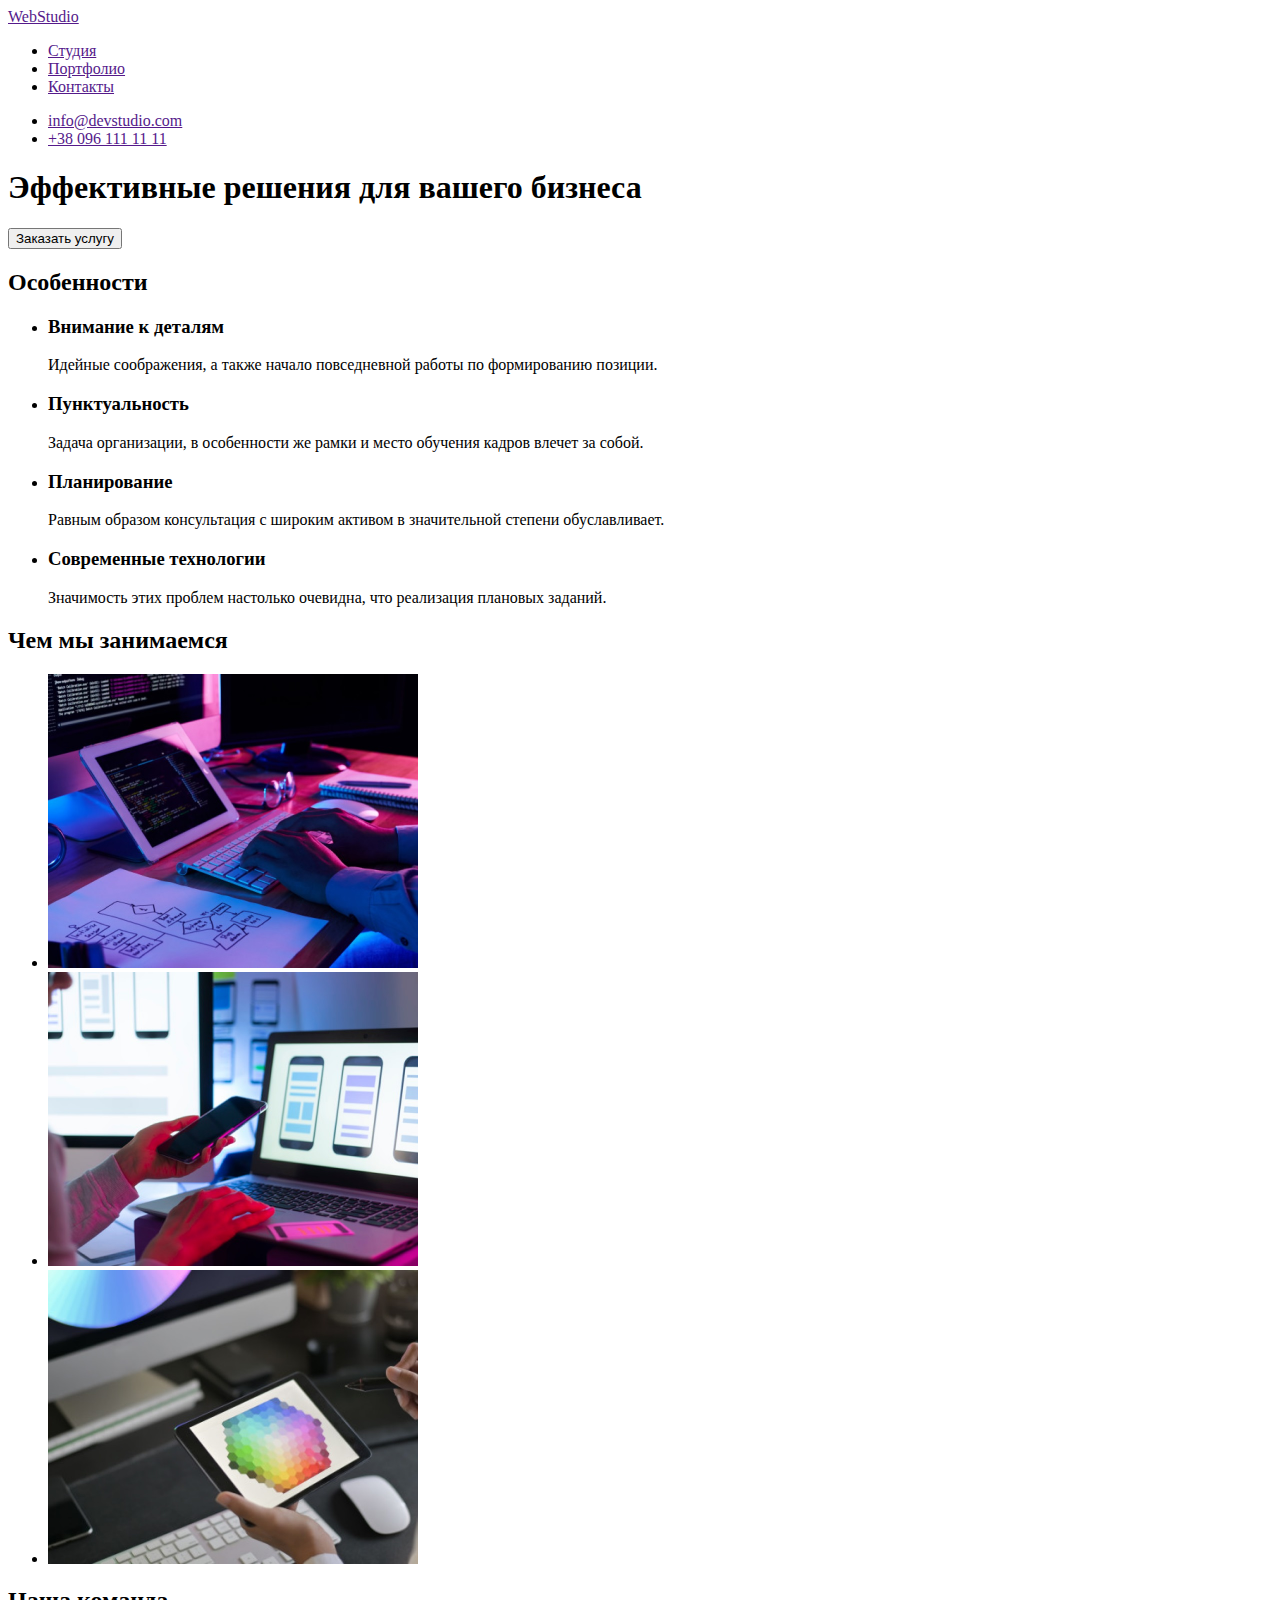
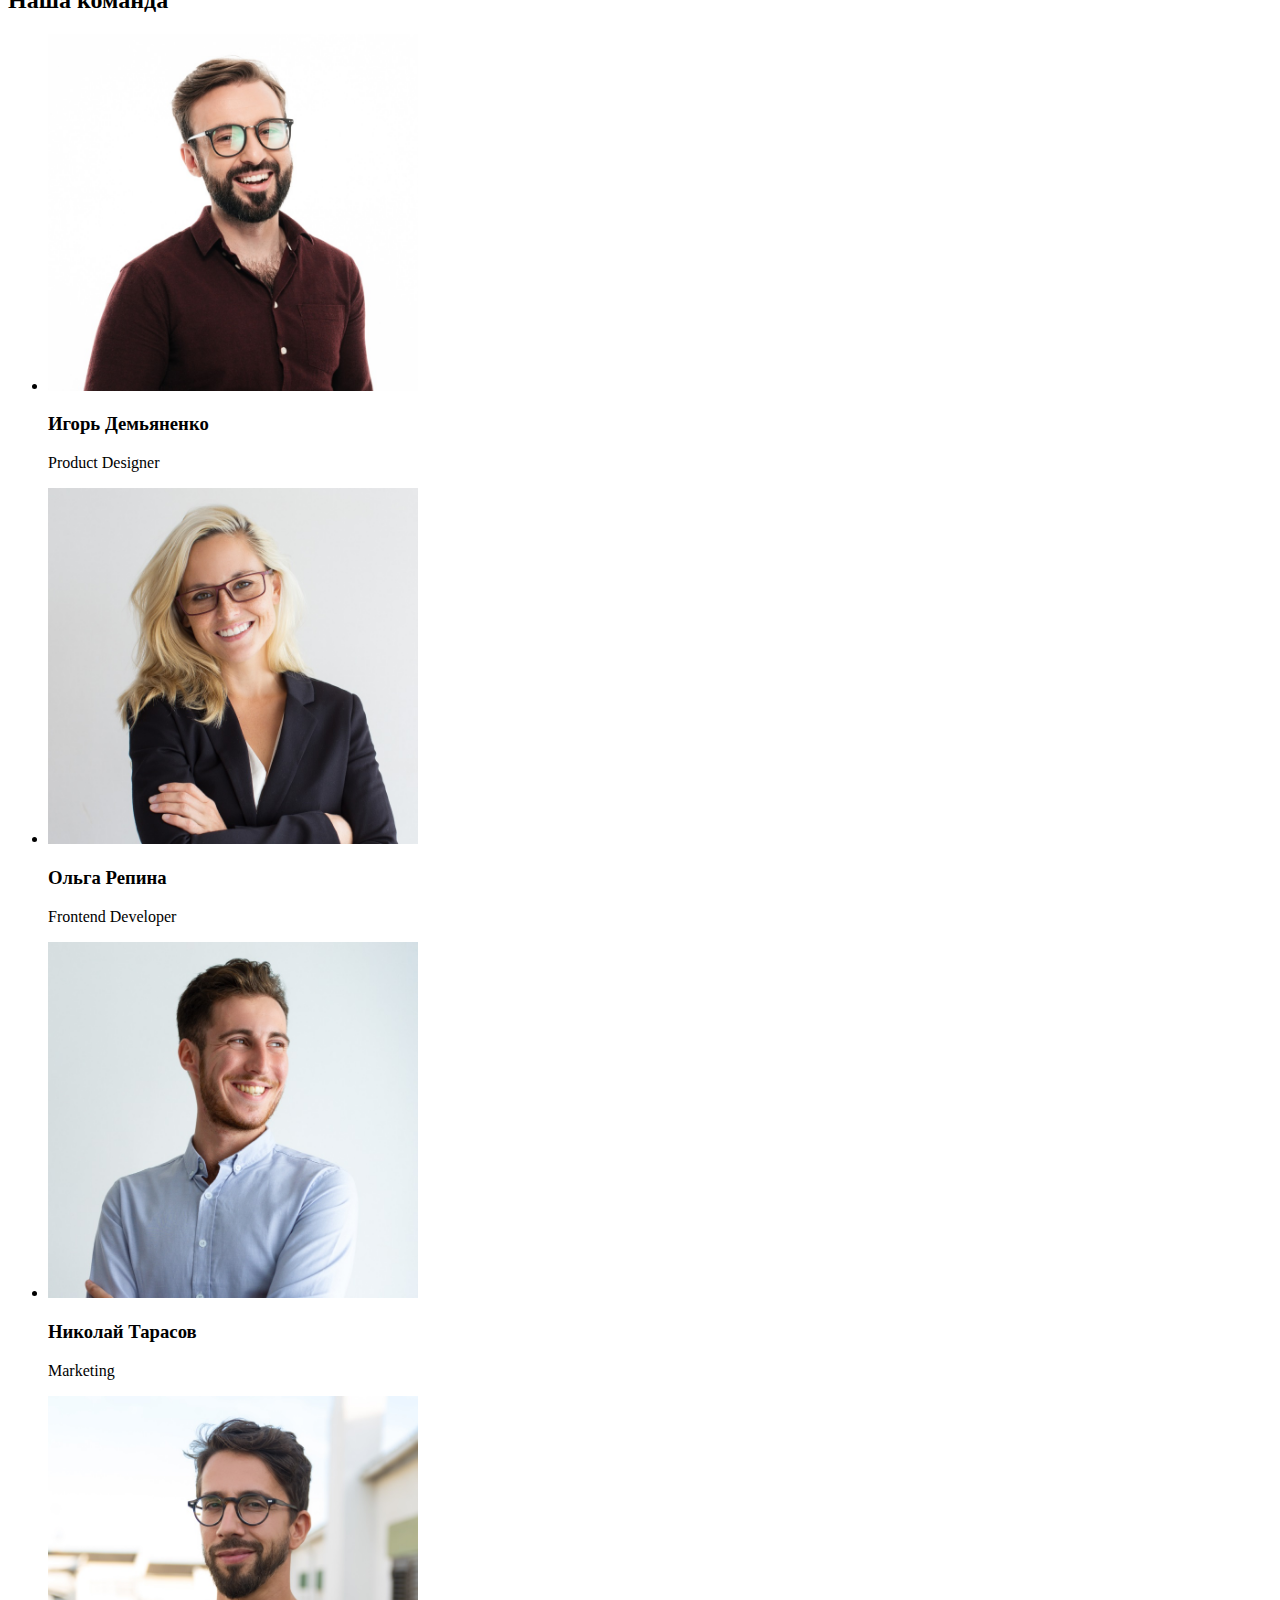
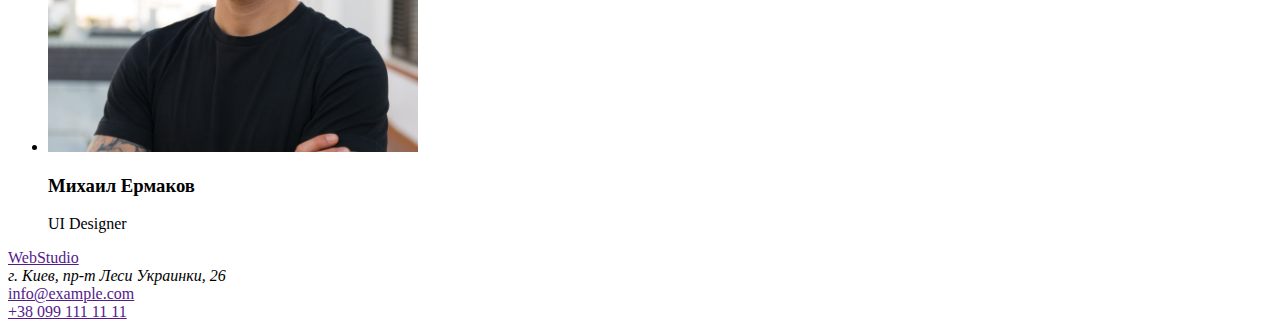
==== index.html @ cfd8ed45 "add files from HT1" ====
<!DOCTYPE html>
<html lang="ru">
  <head>
    <meta charset="utf-8" />
    <title>Студия</title>
  </head>
  <body>
    <header>
      <a href="">WebStudio</a>
      <nav>
        <ul>
          <li><a href="">Студия</a></li>
          <li><a href="">Портфолио</a></li>
          <li><a href="">Контакты</a></li>
        </ul>
      </nav>
      <ul>
        <li><a href="">info@devstudio.com</a></li>
        <li><a href="">+38 096 111 11 11</a></li>
      </ul>
    </header>
    <main>
      <section>
        <h1>Эффективные решения для вашего бизнеса</h1>
        <button type="button">Заказать услугу</button>
      </section>

      <section>
        <h2>Особенности</h2>
        <ul>
          <li>
            <h3>Внимание к деталям</h3>
            <p>Идейные соображения, а также начало повседневной работы по формированию позиции.</p>
          </li>
          <li>
            <h3>Пунктуальность</h3>
            <p>
              Задача организации, в особенности же рамки и место обучения кадров влечет за собой.
            </p>
          </li>
          <li>
            <h3>Планирование</h3>
            <p>
              Равным образом консультация с широким активом в значительной степени обуславливает.
            </p>
          </li>
          <li>
            <h3>Современные технологии</h3>
            <p>Значимость этих проблем настолько очевидна, что реализация плановых заданий.</p>
          </li>
        </ul>
      </section>
      <section>
        <h2>Чем мы занимаемся</h2>
        <ul>
          <li>
            <img src="images/1.jpg" alt="чем мы занимаемся" width="370" />
          </li>
          <li>
            <img src="images/2.jpg" alt="чем мы занимаемся" width="370" />
          </li>
          <li>
            <img src="images/3.jpg" alt="чем мы занимаемся" width="370" />
          </li>
        </ul>
      </section>

      <section>
        <h2>Наша команда</h2>
        <ul>
          <li>
            <img src="images/4.jpg" alt="Игорь Демьяненко" width="370" />
            <h3>Игорь Демьяненко</h3>
            <p>Product Designer</p>
          </li>
          <li>
            <img src="images/5.jpg" alt="Ольга Репина" width="370" />
            <h3>Ольга Репина</h3>
            <p>Frontend Developer</p>
          </li>
          <li>
            <img src="images/6.jpg" alt="Николай Тарасов" width="370" />
            <h3>Николай Тарасов</h3>
            <p>Marketing</p>
          </li>
          <li>
            <img src="images/7.jpg" alt="Михаил Ермаков" width="370" />
            <h3>Михаил Ермаков</h3>
            <p>UI Designer</p>
          </li>
        </ul>
      </section>
    </main>
    <footer>
      <a href="">WebStudio</a>
      <address>г. Киев, пр-т Леси Украинки, 26</address>
      <a href="">info@example.com</a> <br />
      <a href="">+38 099 111 11 11</a>
    </footer>
  </body>
</html>
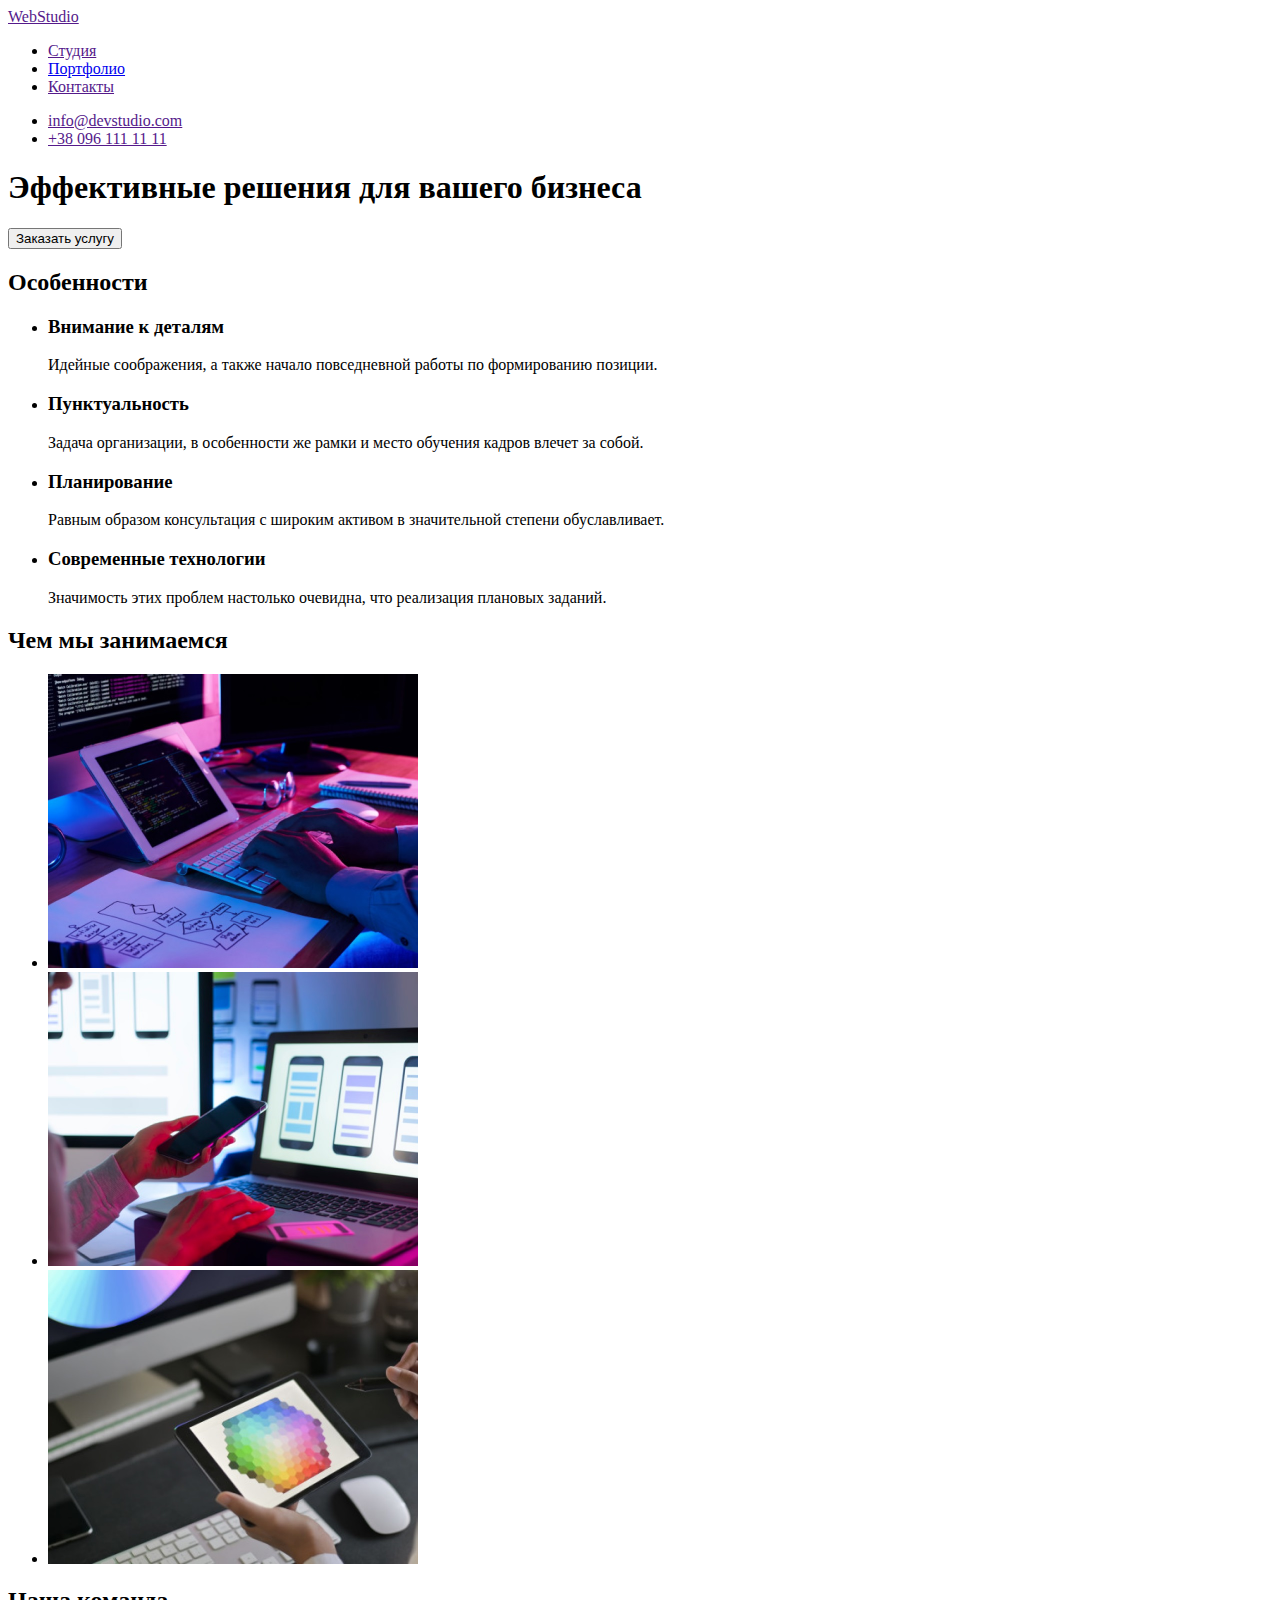
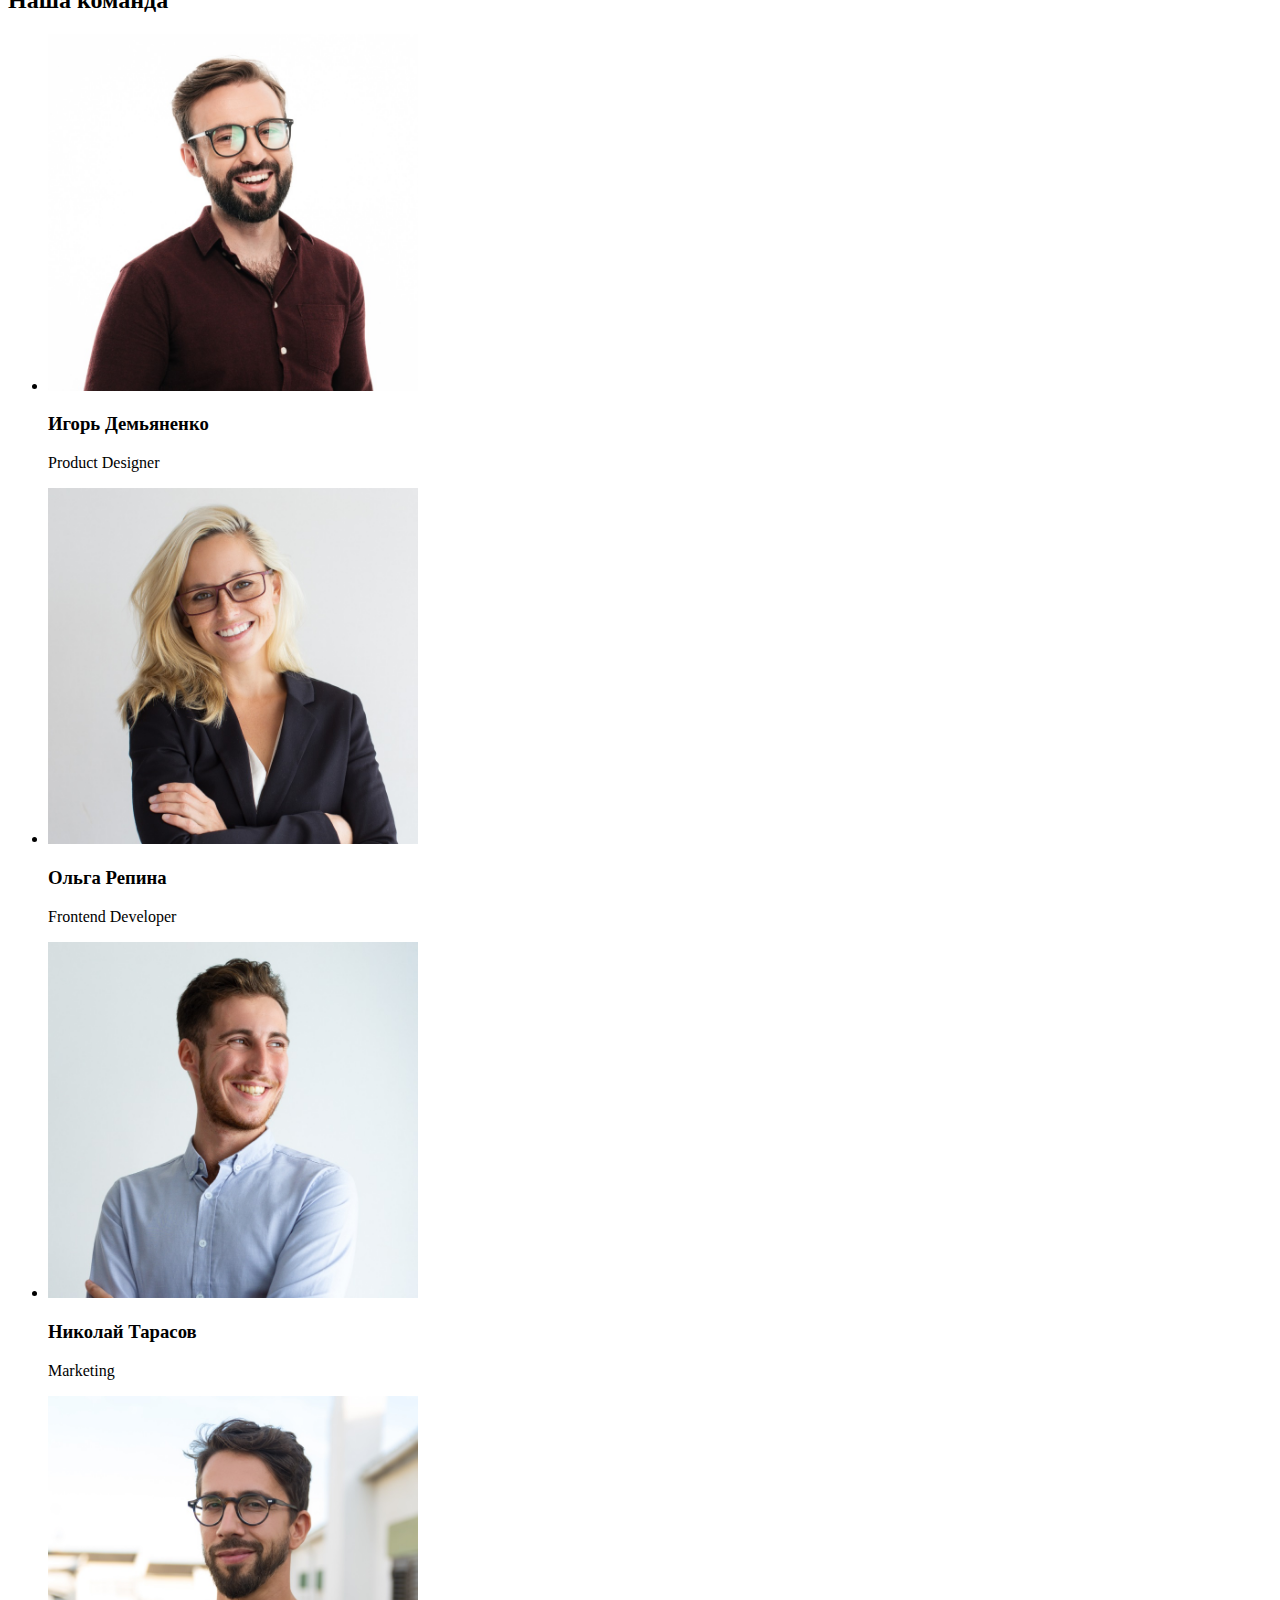
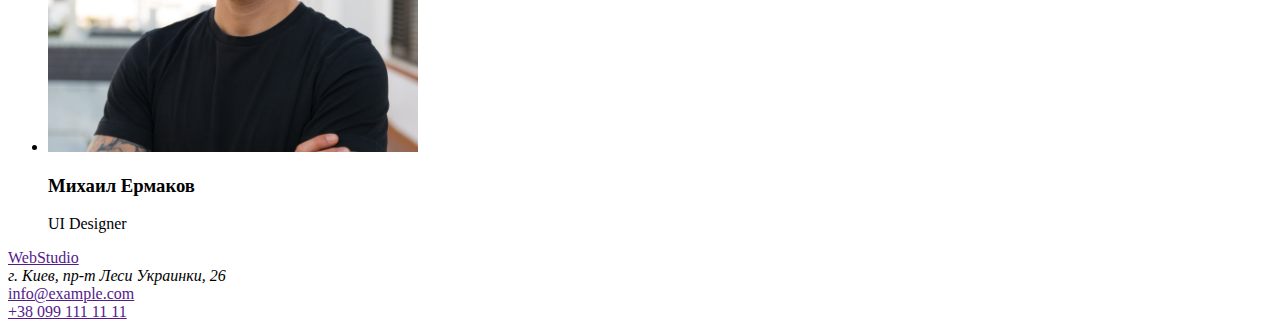
==== commit e37ee232: "page layout (html only)" ====
--- a/index.html
+++ b/index.html
@@ -10,7 +10,7 @@
       <nav>
         <ul>
           <li><a href="">Студия</a></li>
-          <li><a href="">Портфолио</a></li>
+          <li><a href="./portfolio.html">Портфолио</a></li>
           <li><a href="">Контакты</a></li>
         </ul>
       </nav>
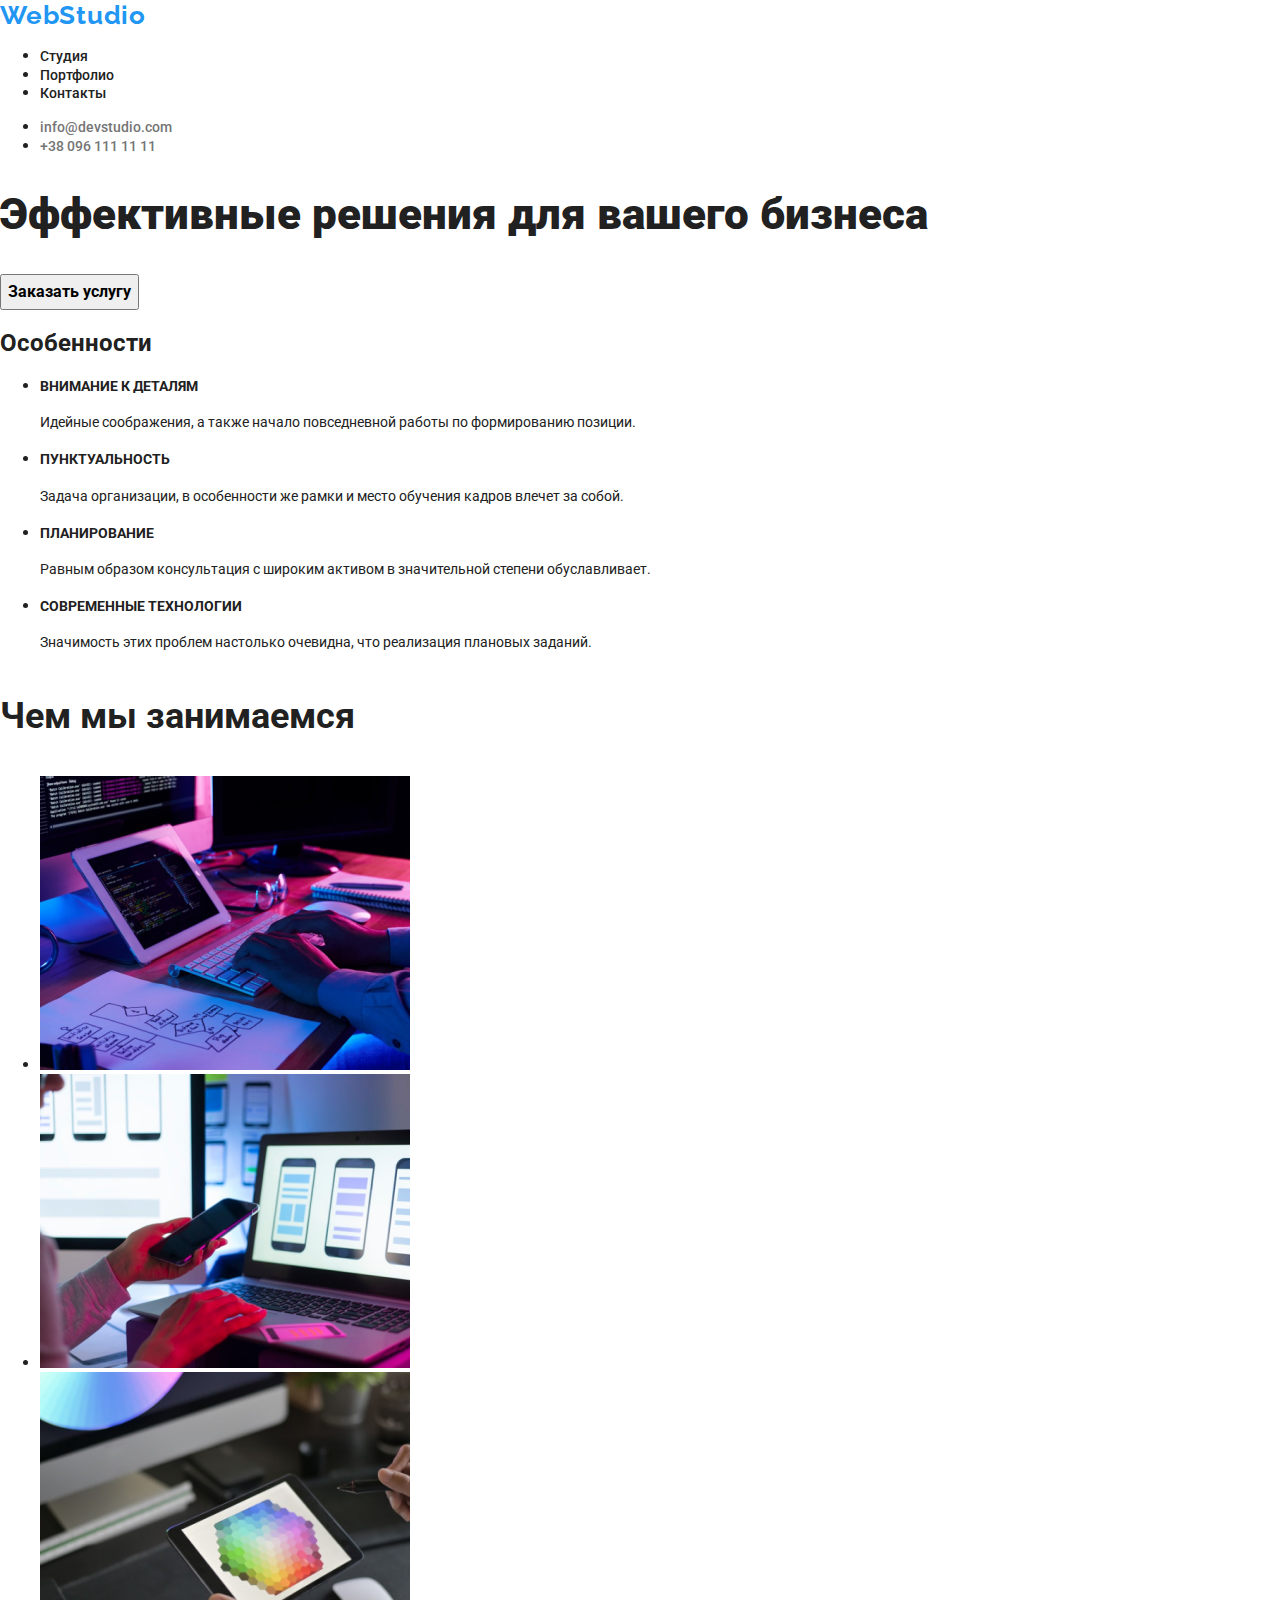
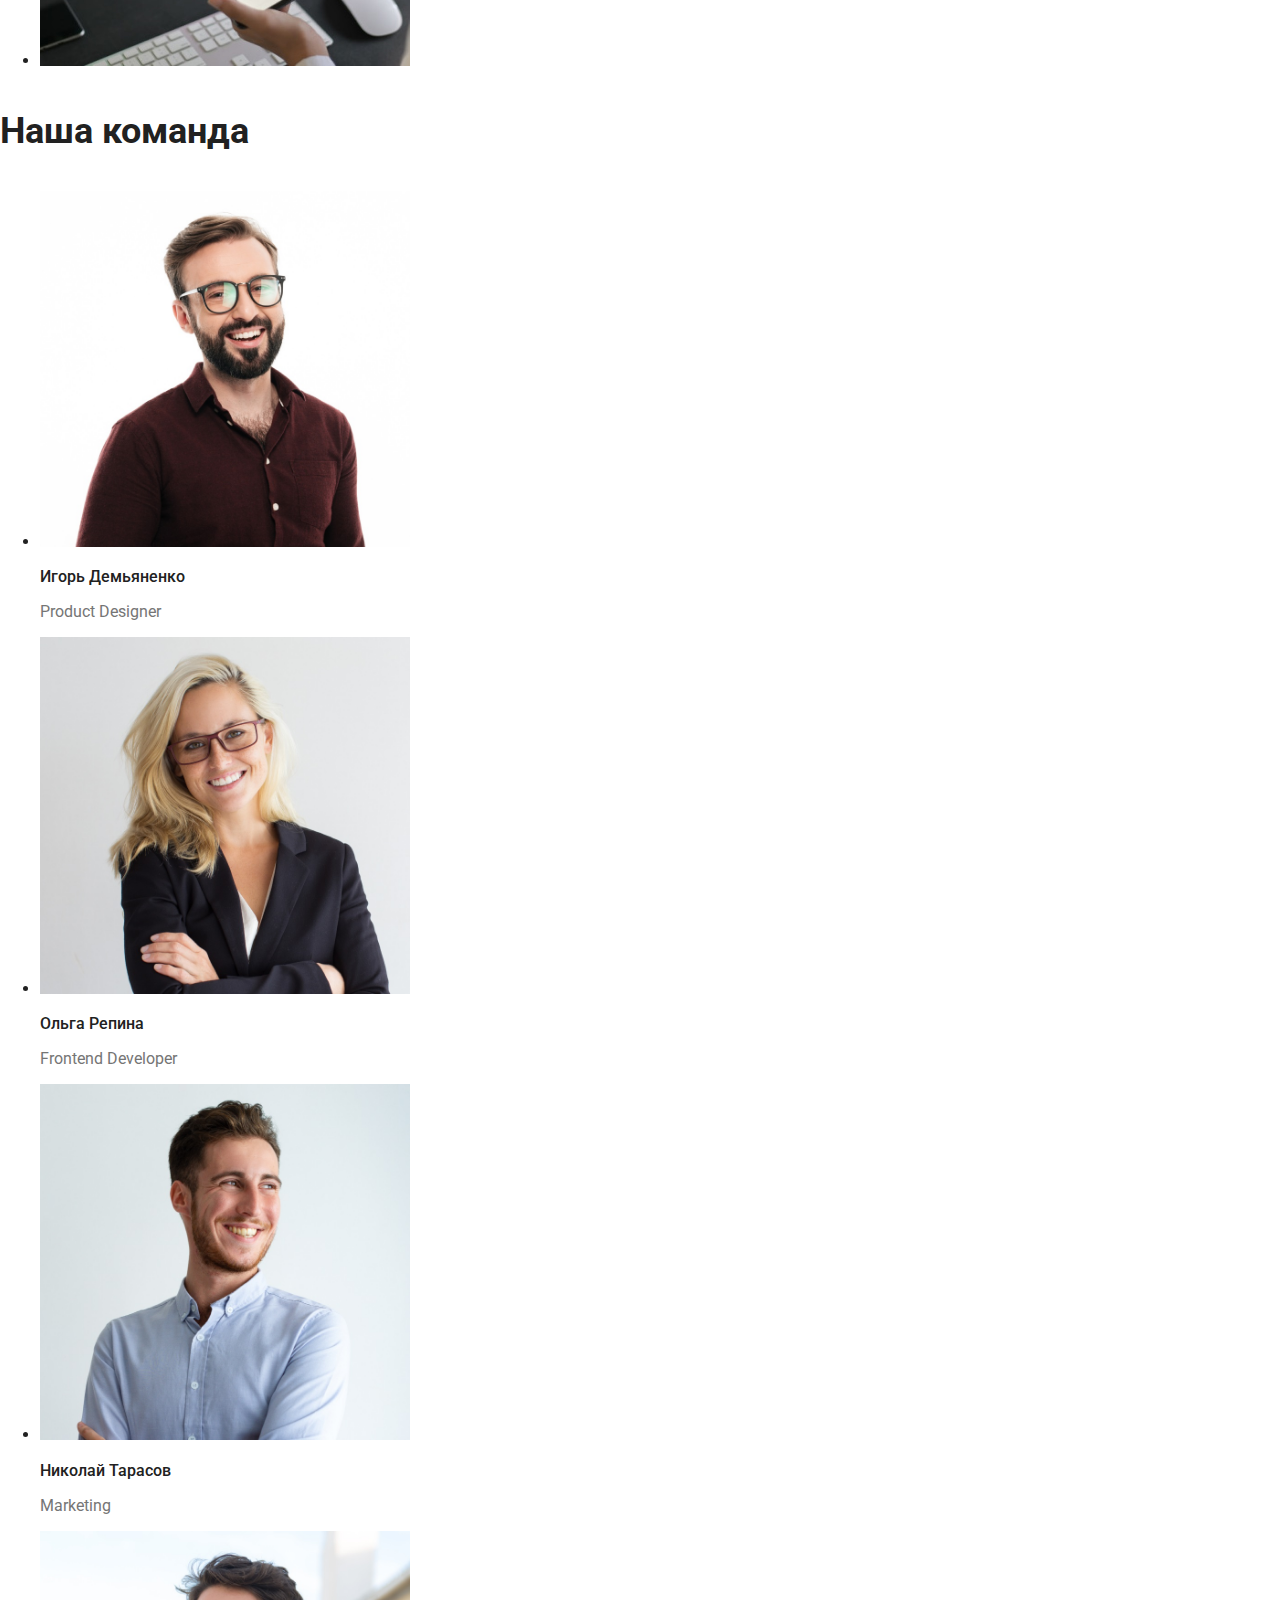
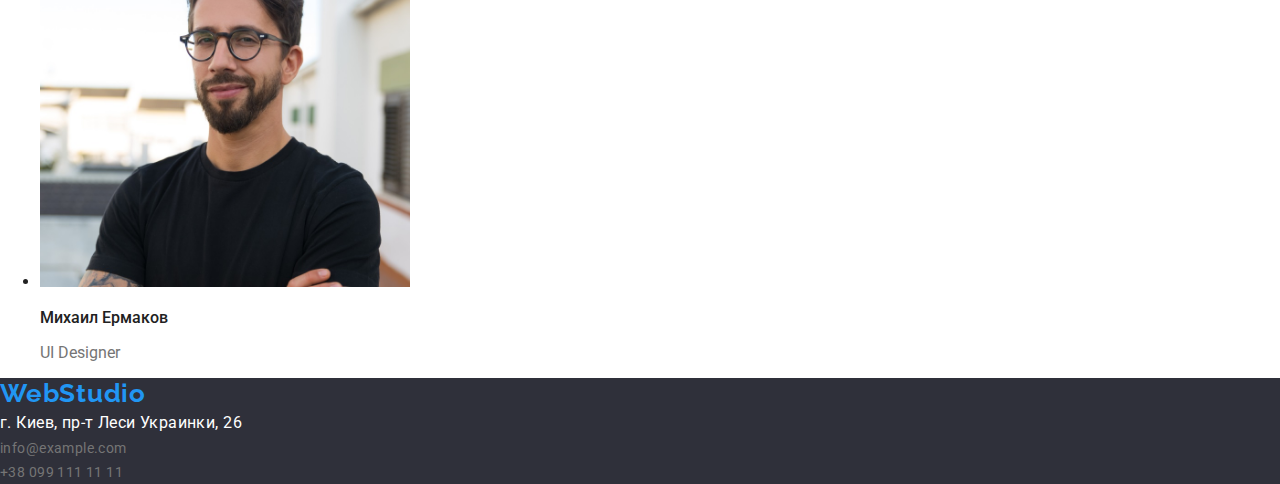
==== commit d93781b6: "ht2 ready for check." ====
--- a/index.html
+++ b/index.html
@@ -1,31 +1,33 @@
 <!DOCTYPE html>
 <html lang="ru">
   <head>
+    <link rel="stylesheet" href="./css/normalize.css" />
+    <link rel="stylesheet" href="./css/styles.css" />
     <meta charset="utf-8" />
     <title>Студия</title>
   </head>
   <body>
     <header>
-      <a href="">WebStudio</a>
+      <a class="logo" href="">WebStudio</a>
       <nav>
         <ul>
-          <li><a href="">Студия</a></li>
-          <li><a href="./portfolio.html">Портфолио</a></li>
-          <li><a href="">Контакты</a></li>
+          <li><a class="navigation" href="./index.html">Студия</a></li>
+          <li><a class="navigation" href="./portfolio.html">Портфолио</a></li>
+          <li><a class="navigation" href="">Контакты</a></li>
         </ul>
       </nav>
       <ul>
-        <li><a href="">info@devstudio.com</a></li>
-        <li><a href="">+38 096 111 11 11</a></li>
+        <li><a class="contacts-header" href="">info@devstudio.com</a></li>
+        <li><a class="contacts-header" href="">+38 096 111 11 11</a></li>
       </ul>
     </header>
     <main>
       <section>
-        <h1>Эффективные решения для вашего бизнеса</h1>
-        <button type="button">Заказать услугу</button>
+        <h1 class="hero">Эффективные решения для вашего бизнеса</h1>
+        <button class="order-service-button" type="button">Заказать услугу</button>
       </section>
 
-      <section>
+      <section class="features">
         <h2>Особенности</h2>
         <ul>
           <li>
@@ -50,7 +52,7 @@
           </li>
         </ul>
       </section>
-      <section>
+      <section class="our-job">
         <h2>Чем мы занимаемся</h2>
         <ul>
           <li>
@@ -65,37 +67,37 @@
         </ul>
       </section>
 
-      <section>
+      <section class="our-team">
         <h2>Наша команда</h2>
         <ul>
           <li>
             <img src="images/4.jpg" alt="Игорь Демьяненко" width="370" />
             <h3>Игорь Демьяненко</h3>
-            <p>Product Designer</p>
+            <p class="position">Product Designer</p>
           </li>
           <li>
             <img src="images/5.jpg" alt="Ольга Репина" width="370" />
             <h3>Ольга Репина</h3>
-            <p>Frontend Developer</p>
+            <p class="position">Frontend Developer</p>
           </li>
           <li>
             <img src="images/6.jpg" alt="Николай Тарасов" width="370" />
             <h3>Николай Тарасов</h3>
-            <p>Marketing</p>
+            <p class="position">Marketing</p>
           </li>
           <li>
             <img src="images/7.jpg" alt="Михаил Ермаков" width="370" />
             <h3>Михаил Ермаков</h3>
-            <p>UI Designer</p>
+            <p class="position">UI Designer</p>
           </li>
         </ul>
       </section>
     </main>
     <footer>
-      <a href="">WebStudio</a>
+      <a class="logo" href="">WebStudio</a>
       <address>г. Киев, пр-т Леси Украинки, 26</address>
-      <a href="">info@example.com</a> <br />
-      <a href="">+38 099 111 11 11</a>
+      <a class="contacts-footer" href="">info@example.com</a> <br />
+      <a class="contacts-footer" href="">+38 099 111 11 11</a>
     </footer>
   </body>
 </html>
--- a/css/styles.css
+++ b/css/styles.css
@@ -0,0 +1,173 @@
+@import url('https://fonts.googleapis.com/css2?family=Raleway:wght@700&family=Roboto:wght@400;500;700;900&display=swap');
+
+:root {
+  --bgcolor-body: #ffffff;
+  --bgcolor-filter-button: #f5f4fa;
+  --bgcolor-filter-button-active: #2196f3;
+  --bgcolor-footer: #2f303a;
+
+  --fontcolor-body: #212121;
+  --fontcolor-navigation: #212121;
+  --fontcolor-navigation-focus-hover: #2196f3;
+  --fontcolor-contacts: #757575;
+  --fontcolor-contacts-focus-hover: #2196f3;
+  --fontcolor-filter-button-active: #ffffff;
+  --fontcolor-teammates-positions: #757575;
+  --fontcolor-projects-type: #757575;
+
+  --fontcolor-footer: rgba(255, 255, 255, 0.6);
+  --fontcolor-footer-links: rgba(255, 255, 255, 0.6);
+  --fontcolor-footer-address: #ffffff;
+
+  --bordercolor-project: #eeeeee;
+
+  --logo-color: #2196f3;
+}
+
+.logo {
+  font-family: Raleway;
+  font-weight: bold;
+  font-size: 26px;
+  line-height: 1.2;
+
+  letter-spacing: 0.03em;
+
+  color: var(--logo-color);
+}
+
+body {
+  background: var(--bgcolor-body);
+  font-family: Roboto;
+  font-size: 16px;
+  color: var(--fontcolor-body);
+}
+body a {
+  text-decoration: none;
+}
+
+.navigation {
+  color: var(--fontcolor-navigation);
+  font-size: 14px;
+  line-height: 1.15;
+  font-weight: 500;
+}
+
+.navigation:hover,
+.navigation:focus {
+  color: var(--fontcolor-navigation-focus-hover);
+}
+
+.contacts-header:hover,
+.contacts-header:focus,
+.contacts-footer:hover,
+.contacts-footer:focus {
+  color: var(--fontcolor-contacts-focus-hover);
+}
+.contacts-header,
+.contacts-footer {
+  color: var(--fontcolor-contacts);
+  font-size: 14px;
+}
+
+.contacts-header {
+  line-height: 1.15;
+  font-weight: 500;
+}
+
+.contacts-footer {
+  line-height: 1.72;
+}
+
+.hero {
+  font-size: 44px;
+  line-height: 1.36;
+  font-weight: 900;
+}
+
+.order-service-button {
+  font-weight: bold;
+  line-height: 1.88;
+}
+
+.features h3 {
+  font-size: 14px;
+  font-weight: bold;
+  text-transform: uppercase;
+  line-height: 1.15;
+}
+
+.features p {
+  font-size: 14px;
+  line-height: 2;
+}
+
+.our-job h2 {
+  font-size: 36px;
+  line-height: 1.67;
+  font-weight: bold;
+}
+
+.our-team h2 {
+  font-size: 36px;
+  line-height: 1.67;
+  font-weight: bold;
+}
+
+.our-team h3 {
+  font-size: 16px;
+  line-height: 1.19;
+  font-weight: 500;
+}
+
+.our-team .position {
+  line-height: 1.19;
+  color: var(--fontcolor-teammates-positions);
+}
+
+.filter button {
+  background: var(--bgcolor-filter-button);
+  border-style: none;
+  border-radius: 4px;
+  cursor: pointer;
+  font-size: 16px;
+  line-height: 1.63;
+}
+
+.filter button:active,
+.filter button:hover {
+  color: var(--fontcolor-filter-button-active);
+  background: var(--bgcolor-filter-button-active);
+}
+
+footer {
+  background: var(--bgcolor-footer);
+  font-size: 14px;
+  color: var(--fontcolor-footer);
+  letter-spacing: 0.03em;
+}
+
+address {
+  font-style: normal;
+}
+
+footer address {
+  color: var(--fontcolor-footer-address);
+  font-size: 16px;
+  line-height: 1.7;
+}
+
+.projects li {
+  border: 1px solid var(--bordercolor-project);
+  box-sizing: border-box;
+}
+
+.projects h2 {
+  font-weight: bold;
+  font-size: 18px;
+  line-height: 2;
+}
+
+.projects p {
+  line-height: 1.88;
+  color: var(--fontcolor-projects-type);
+}
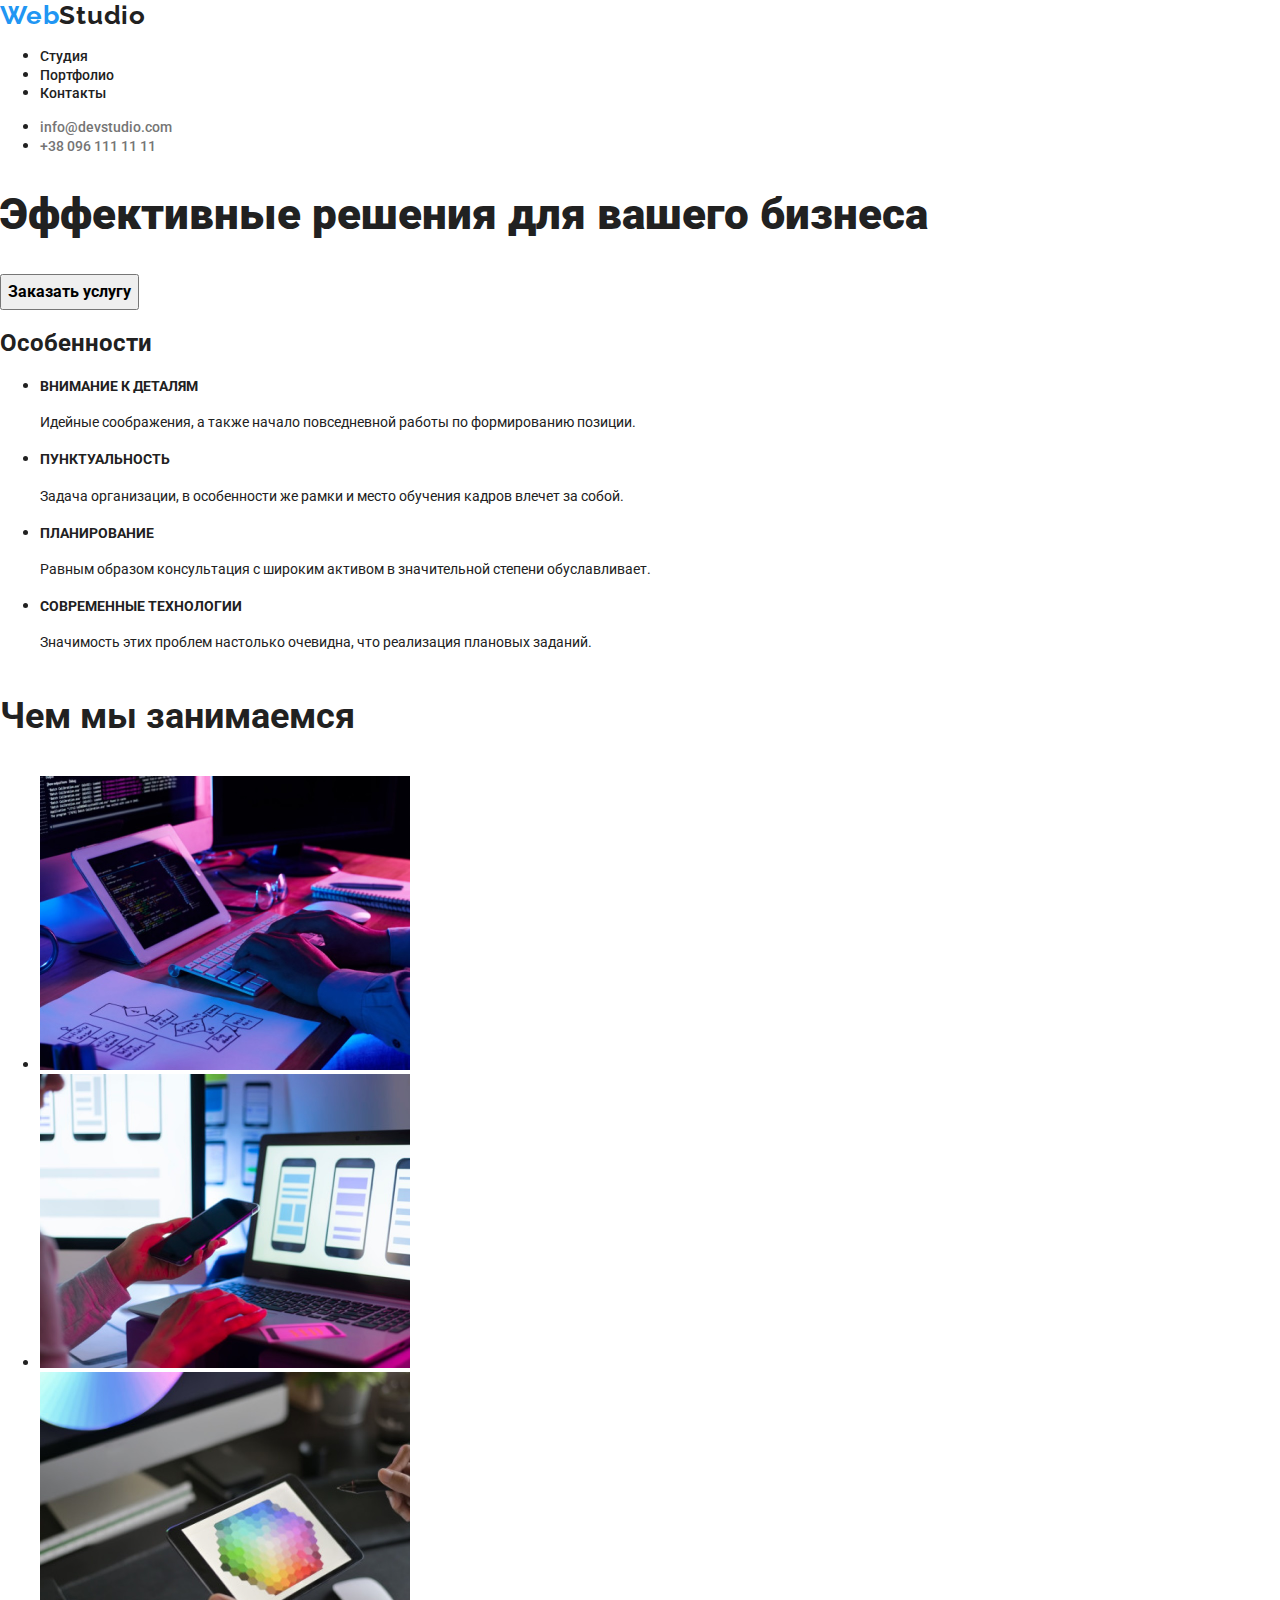
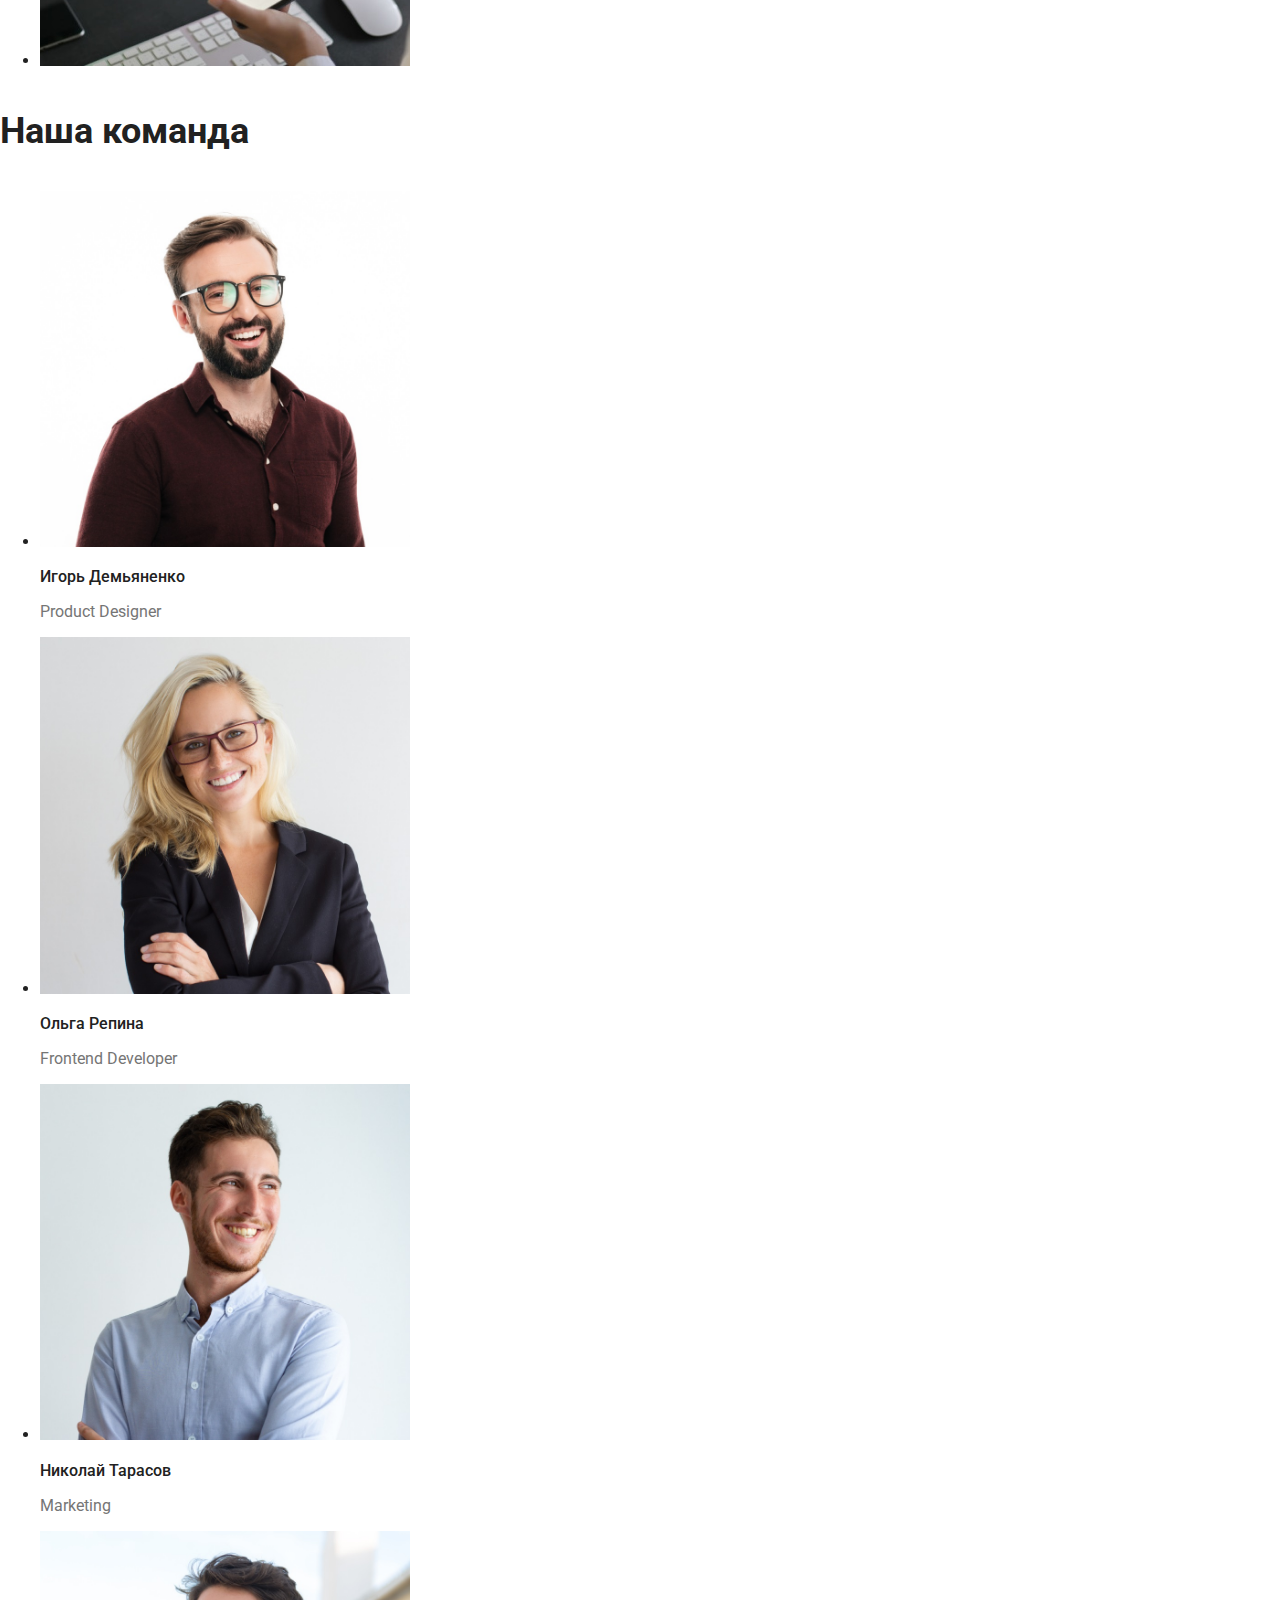
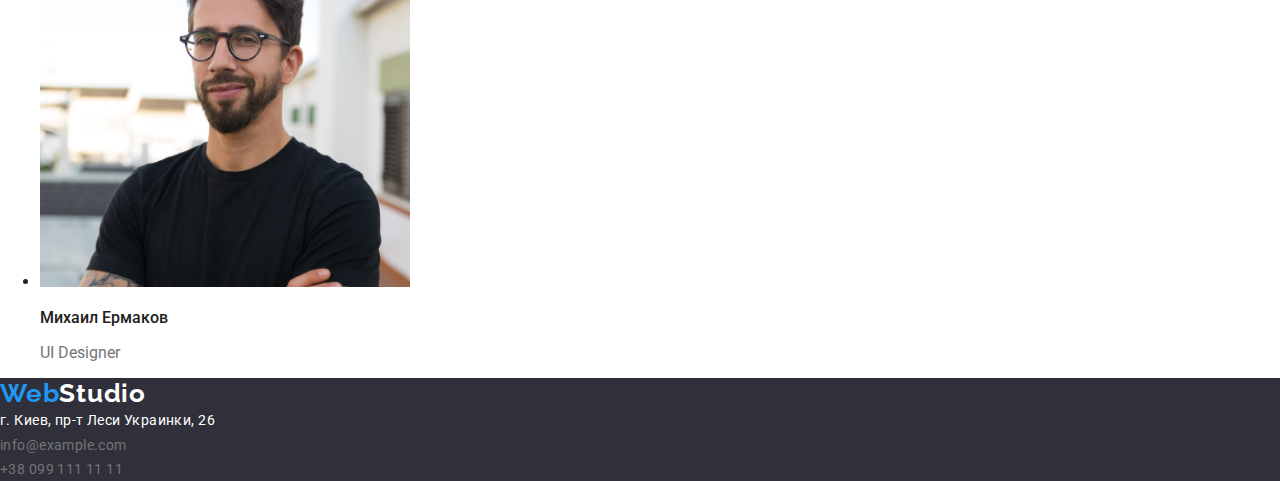
==== commit 2646e1fe: "minor changes" ====
--- a/index.html
+++ b/index.html
@@ -8,7 +8,7 @@
   </head>
   <body>
     <header>
-      <a class="logo" href="">WebStudio</a>
+      <a class="logo" href="">Web<span class="logo-black">Studio</span></a>
       <nav>
         <ul>
           <li><a class="navigation" href="./index.html">Студия</a></li>
@@ -94,7 +94,7 @@
       </section>
     </main>
     <footer>
-      <a class="logo" href="">WebStudio</a>
+      <a class="logo" href="">Web<span class="logo-white">Studio</span></a>
       <address>г. Киев, пр-т Леси Украинки, 26</address>
       <a class="contacts-footer" href="">info@example.com</a> <br />
       <a class="contacts-footer" href="">+38 099 111 11 11</a>
--- a/css/styles.css
+++ b/css/styles.css
@@ -22,6 +22,8 @@
   --bordercolor-project: #eeeeee;
 
   --logo-color: #2196f3;
+  --logo-black: #212121;
+  --logo-white: #ffffff;
 }
 
 .logo {
@@ -29,10 +31,16 @@
   font-weight: bold;
   font-size: 26px;
   line-height: 1.2;
+  color: var(--logo-color);
+  letter-spacing: 0.03em;
+}
 
-  letter-spacing: 0.03em;
+.logo .logo-black {
+  color: var(--logo-black);
+}
 
-  color: var(--logo-color);
+.logo .logo-white {
+  color: var(--logo-white);
 }
 
 body {
@@ -152,7 +160,6 @@
 
 footer address {
   color: var(--fontcolor-footer-address);
-  font-size: 16px;
   line-height: 1.7;
 }
 
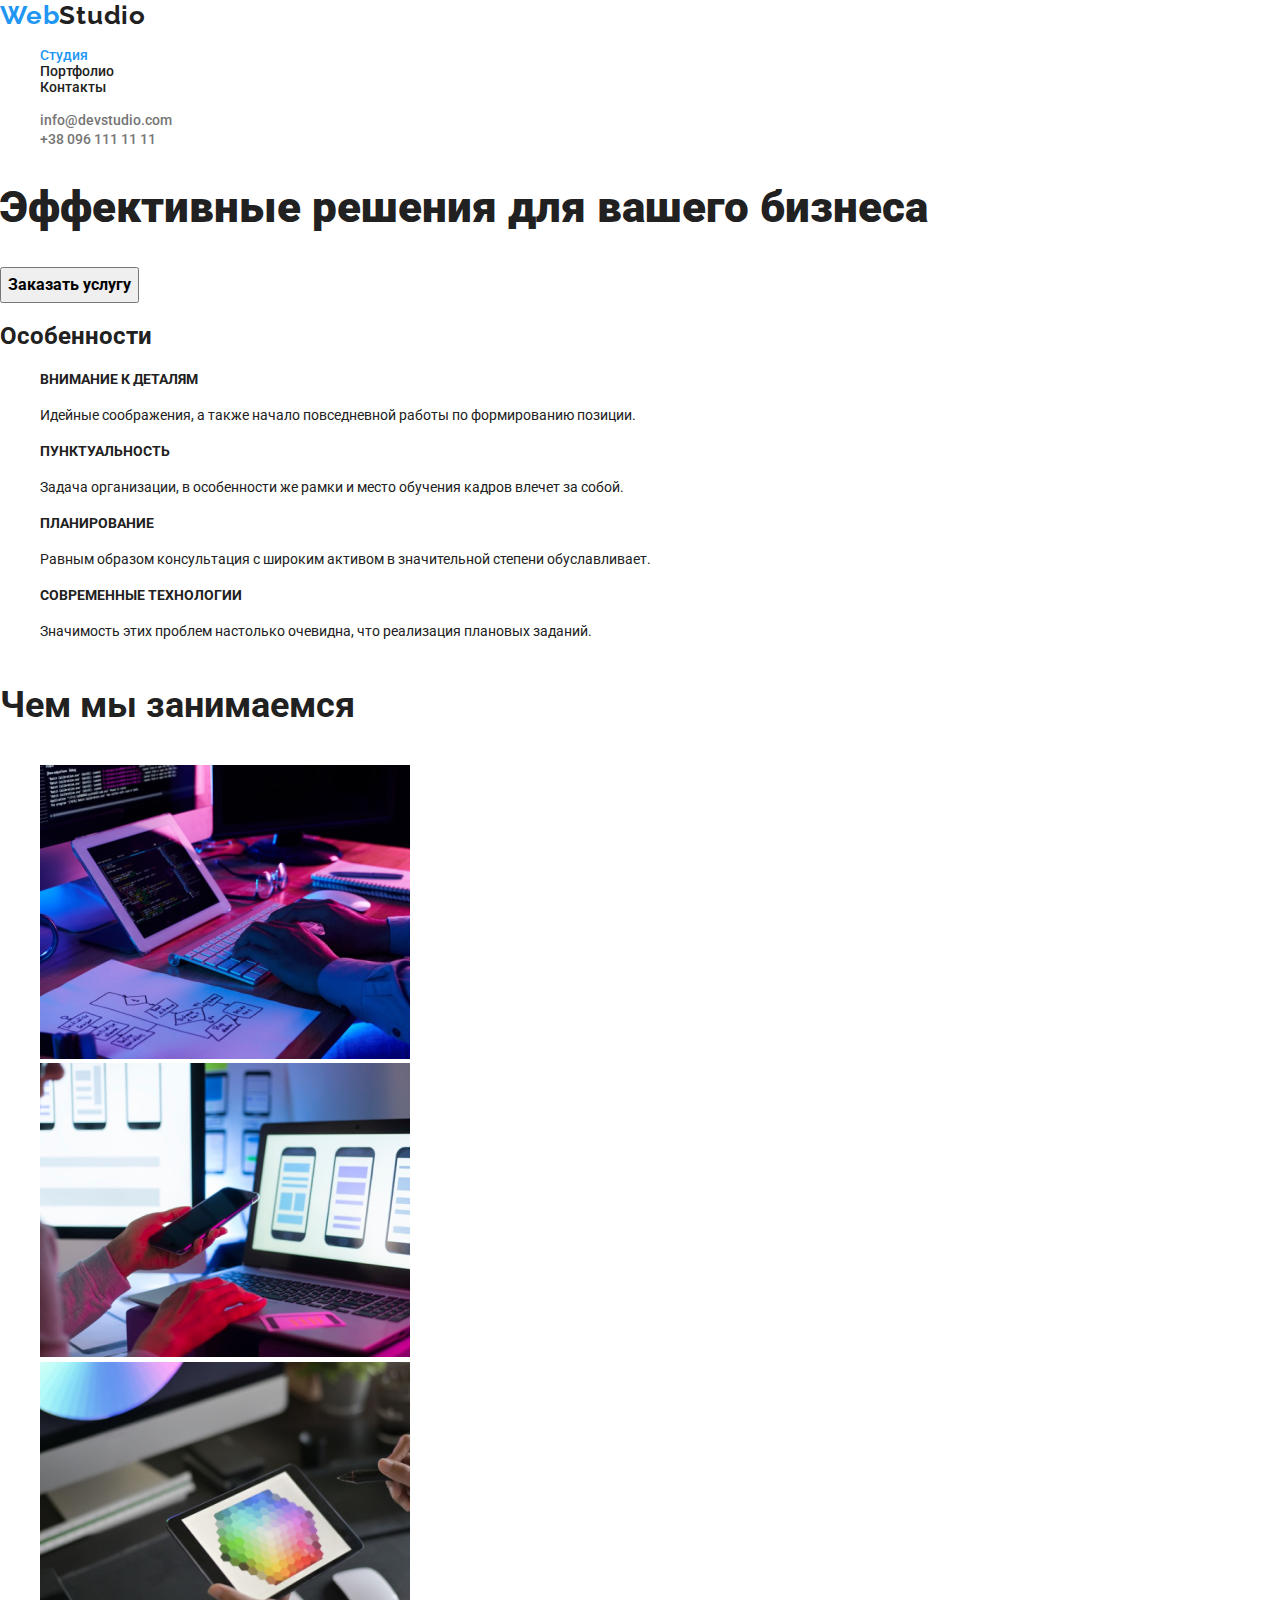
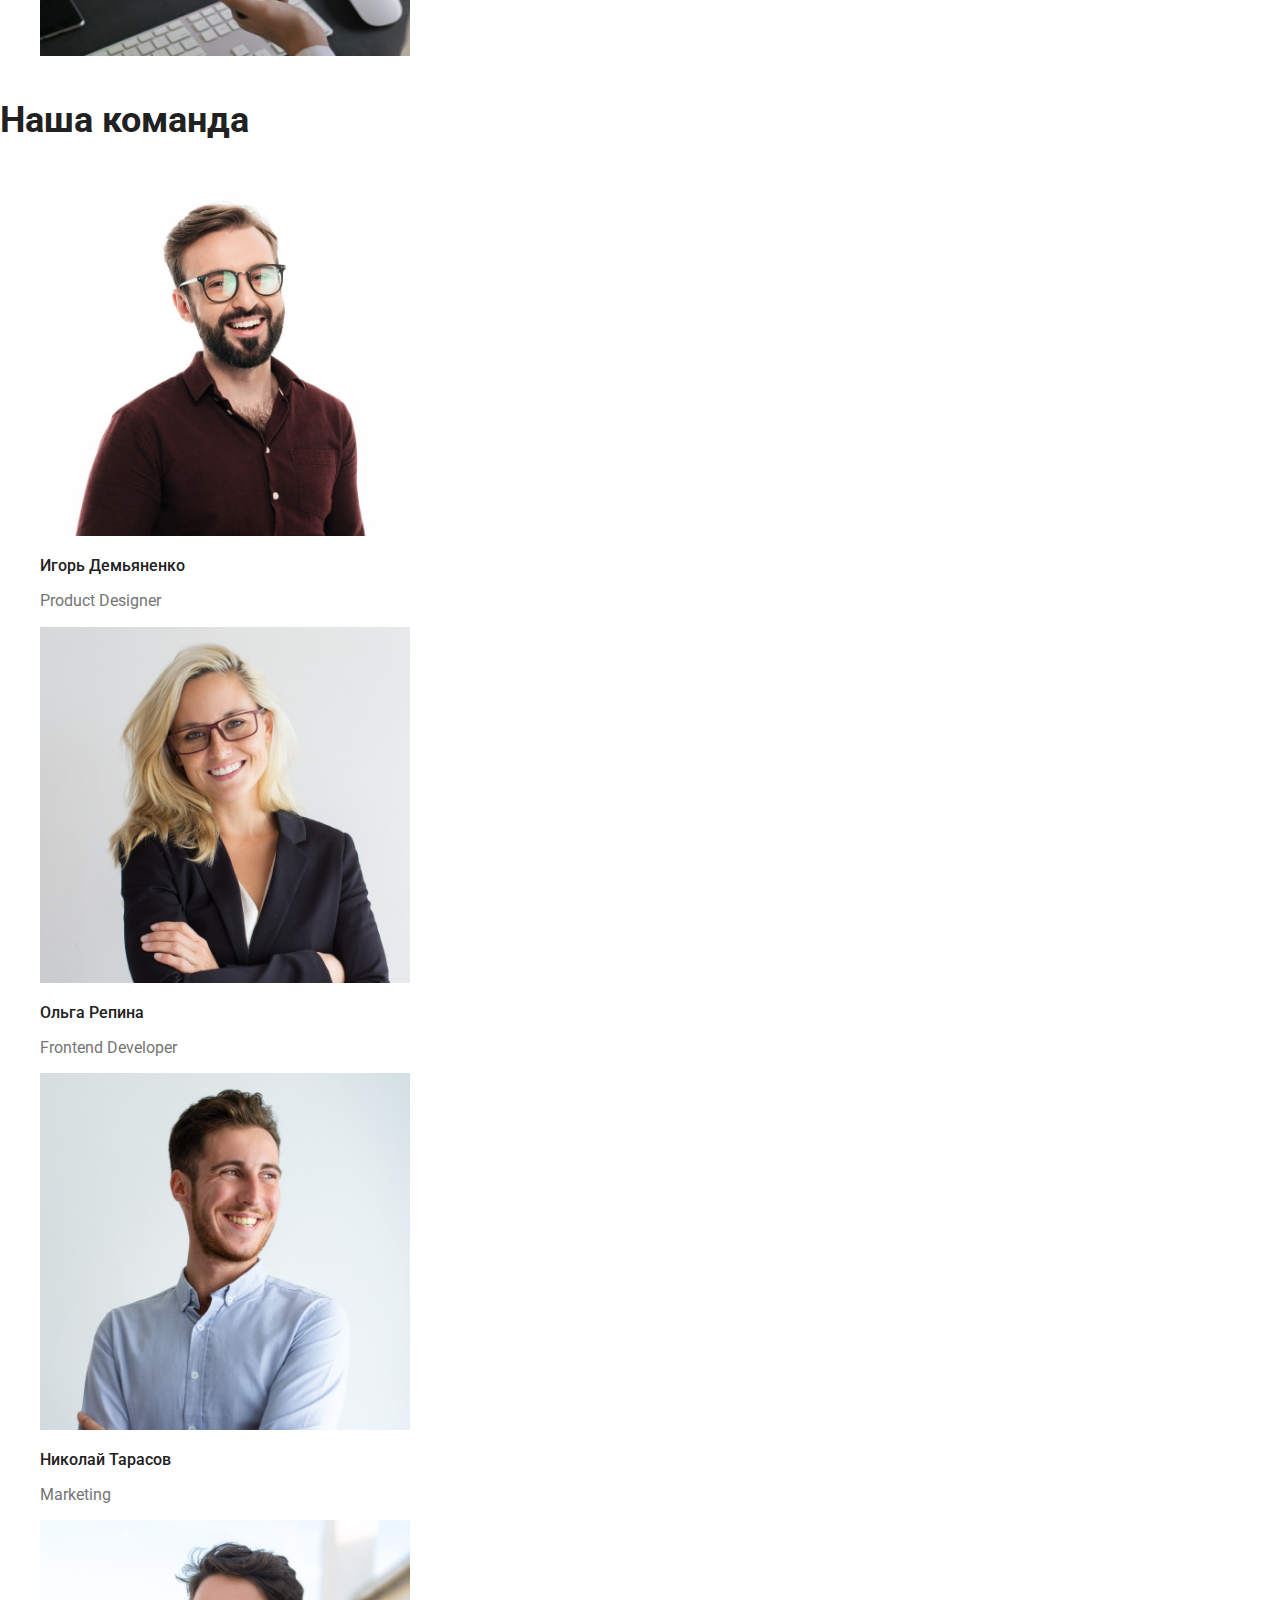
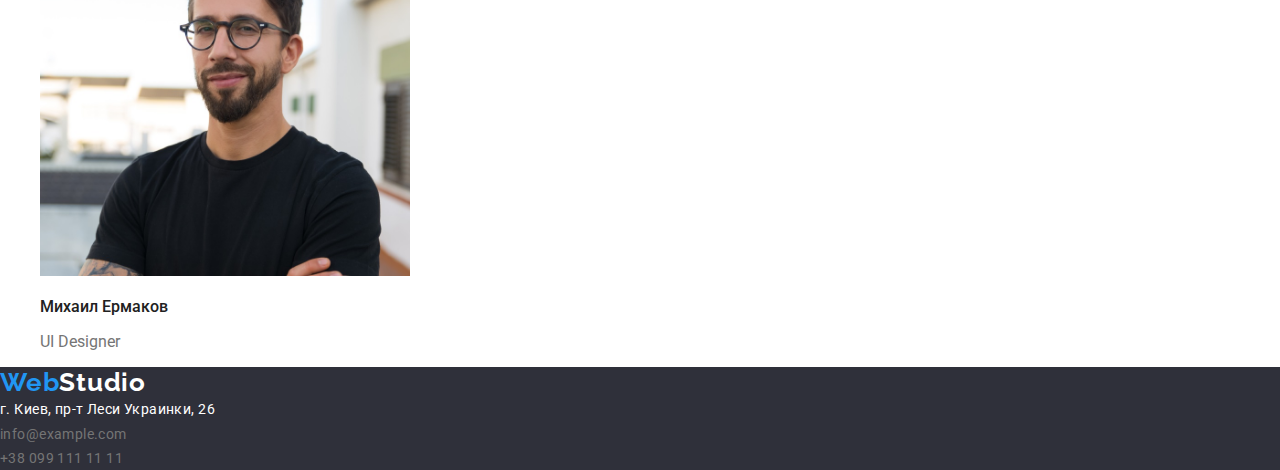
==== commit e926a95b: "changed according to mentor`s comments" ====
--- a/index.html
+++ b/index.html
@@ -11,9 +11,9 @@
       <a class="logo" href="">Web<span class="logo-black">Studio</span></a>
       <nav>
         <ul>
-          <li><a class="navigation" href="./index.html">Студия</a></li>
-          <li><a class="navigation" href="./portfolio.html">Портфолио</a></li>
-          <li><a class="navigation" href="">Контакты</a></li>
+          <li class="navigation"><a class="is-active" href="./index.html">Студия</a></li>
+          <li class="navigation"><a href="./portfolio.html">Портфолио</a></li>
+          <li class="navigation"><a href="">Контакты</a></li>
         </ul>
       </nav>
       <ul>
--- a/css/styles.css
+++ b/css/styles.css
@@ -49,8 +49,9 @@
   font-size: 16px;
   color: var(--fontcolor-body);
 }
-body a {
-  text-decoration: none;
+
+ul {
+  list-style-type: none;
 }
 
 .navigation {
@@ -62,6 +63,10 @@
 
 .navigation:hover,
 .navigation:focus {
+  color: var(--fontcolor-navigation-focus-hover);
+}
+
+.is-active {
   color: var(--fontcolor-navigation-focus-hover);
 }
 
@@ -141,6 +146,11 @@
   line-height: 1.63;
 }
 
+.projects .filter li {
+  border: none;
+  box-sizing: content-box;
+}
+
 .filter button:active,
 .filter button:hover {
   color: var(--fontcolor-filter-button-active);
@@ -168,7 +178,7 @@
   box-sizing: border-box;
 }
 
-.projects h2 {
+.projects h3 {
   font-weight: bold;
   font-size: 18px;
   line-height: 2;
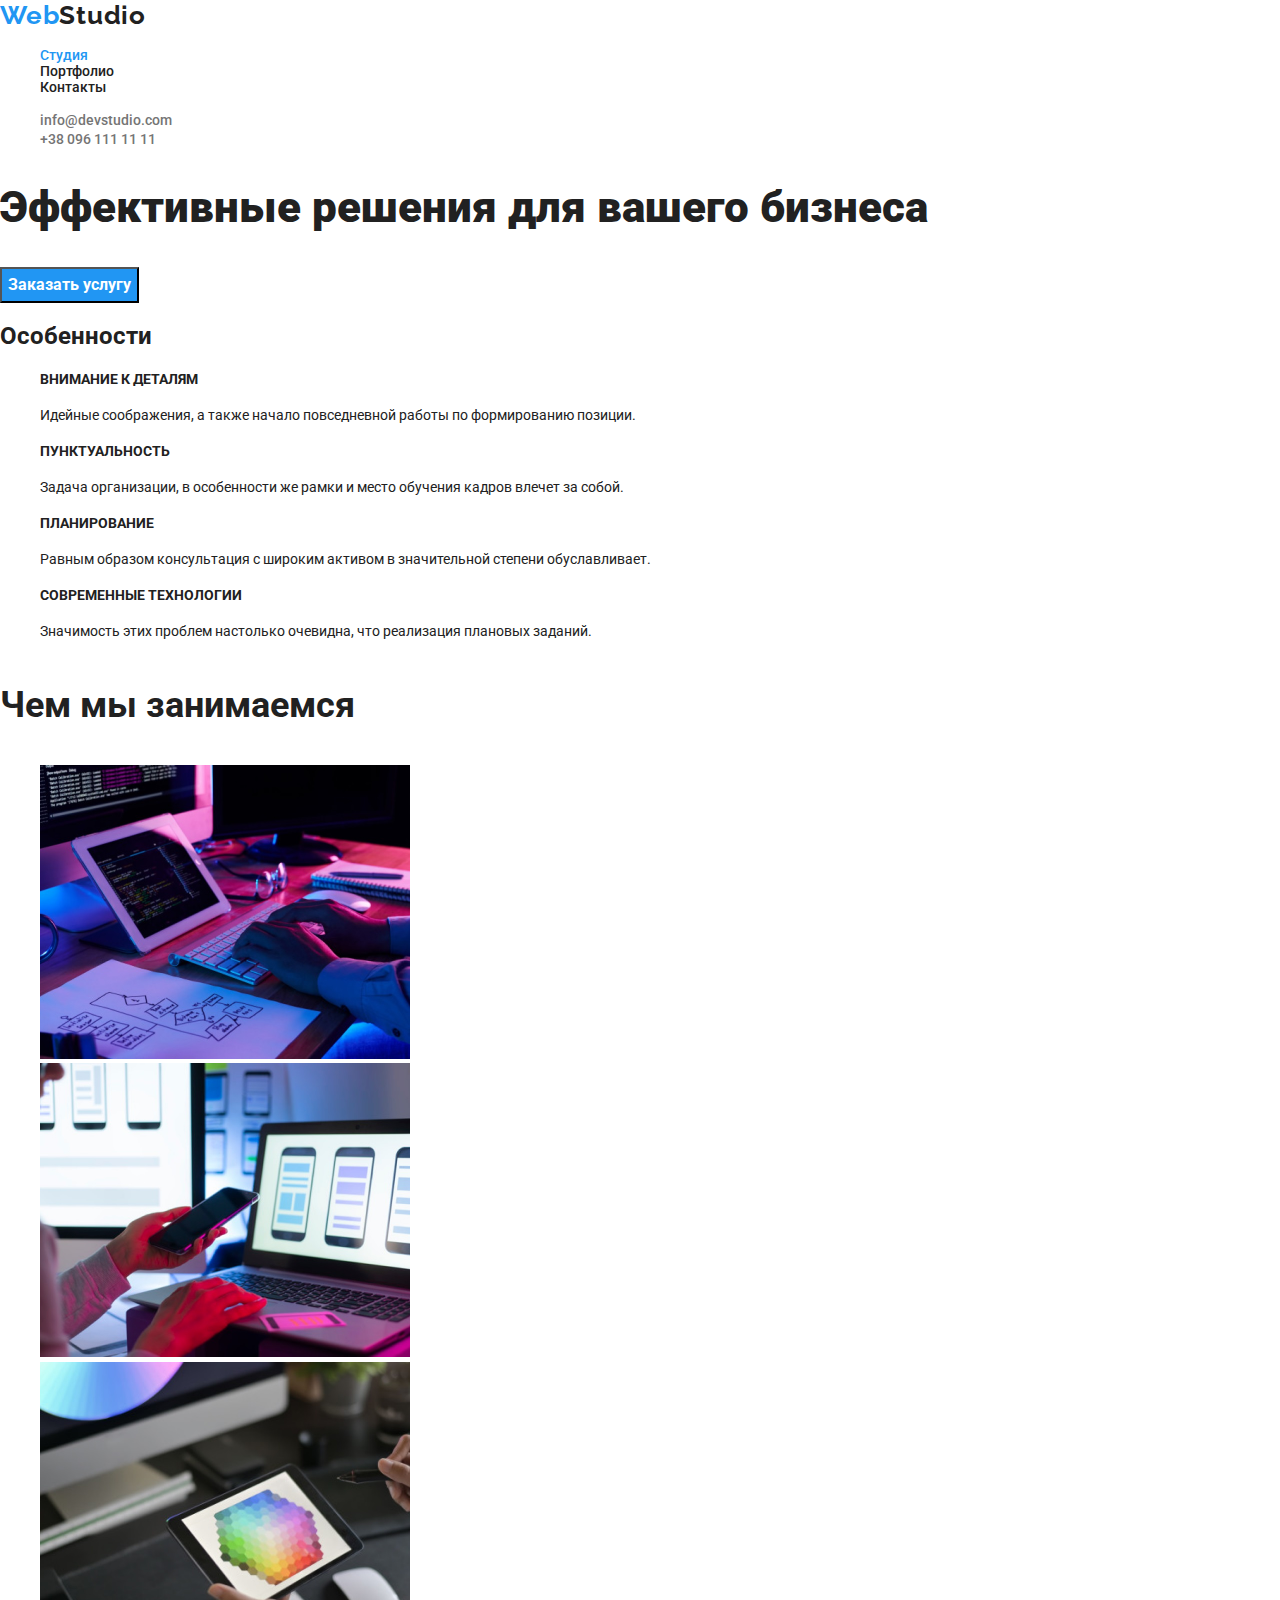
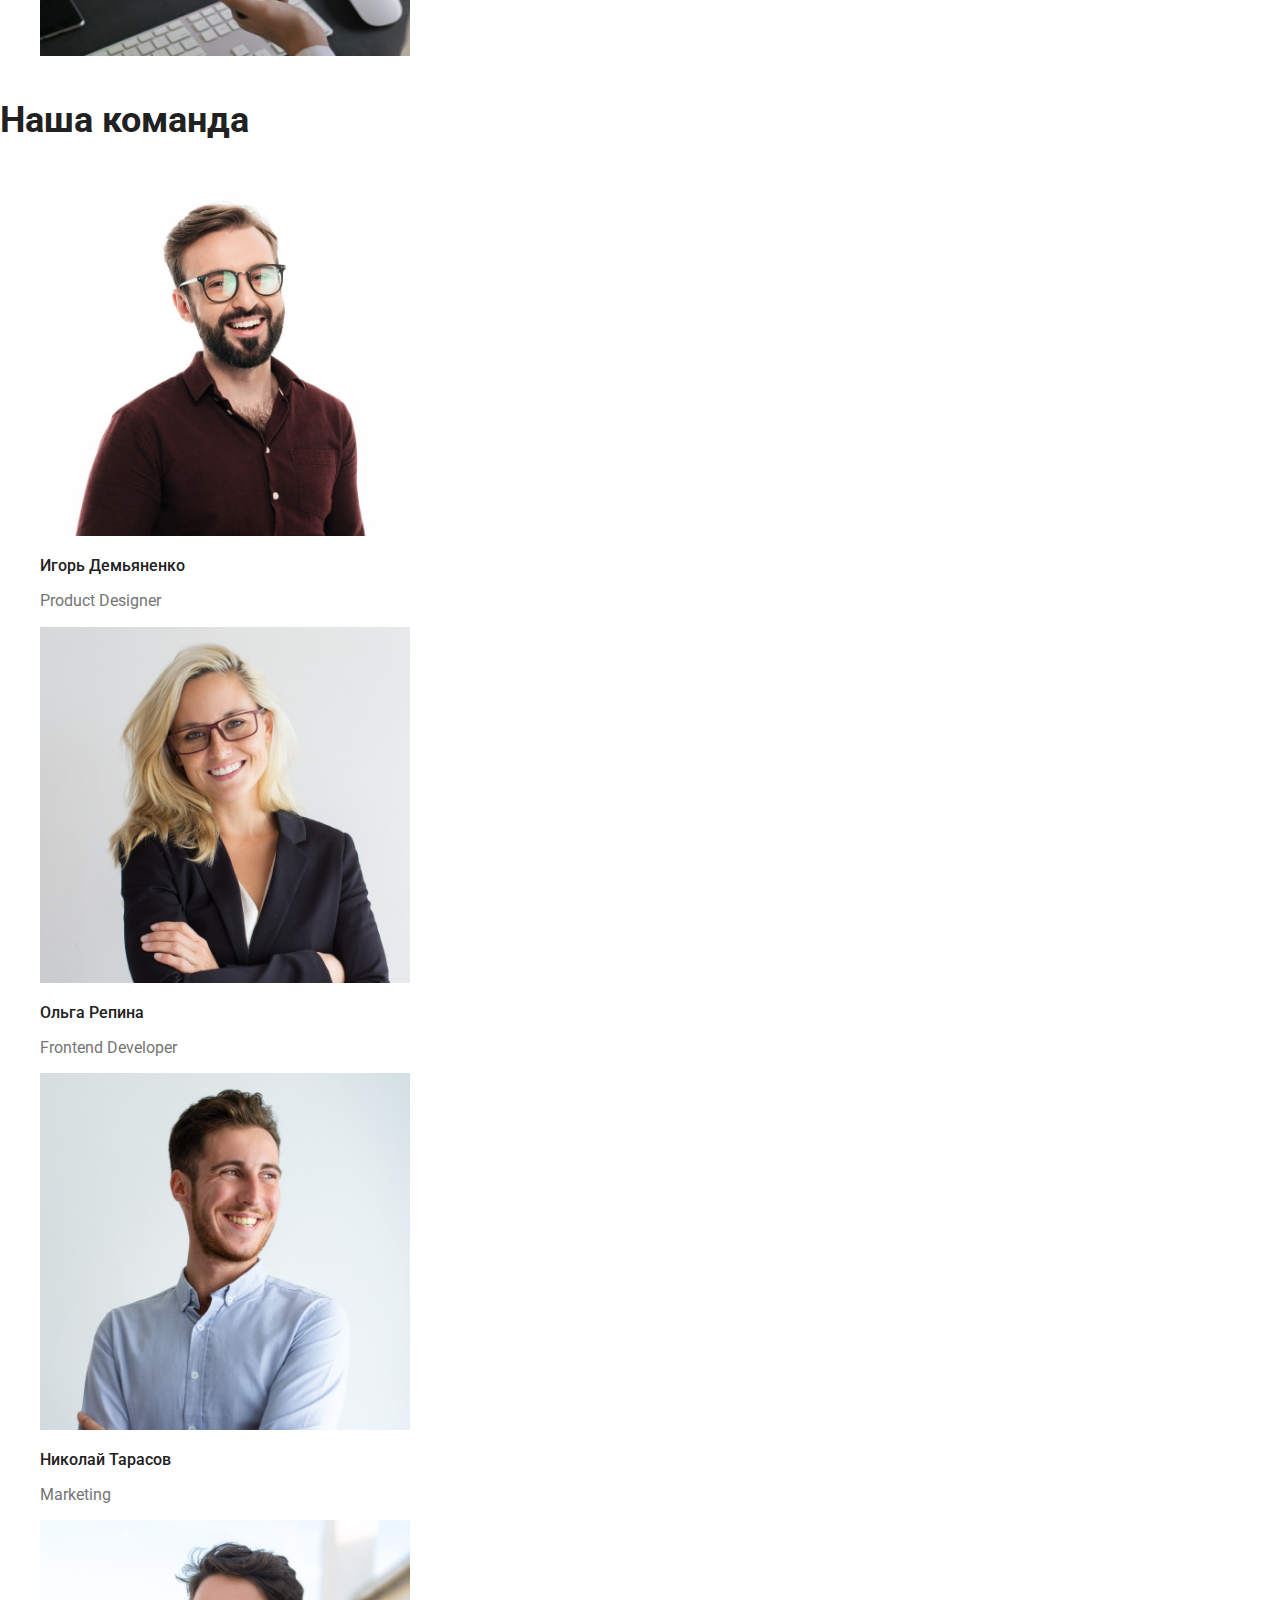
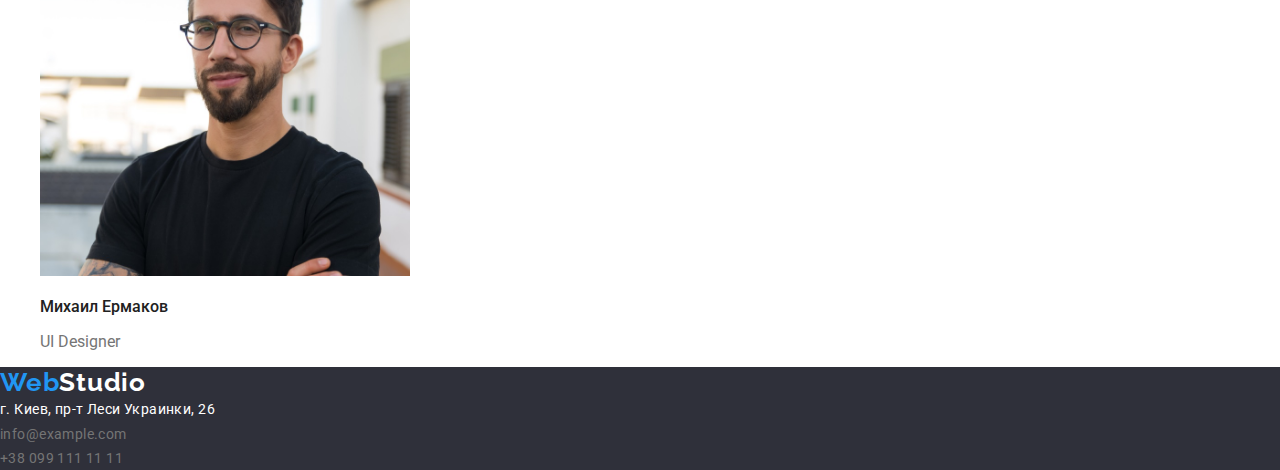
==== commit fe53f332: "according to spec" ====
--- a/index.html
+++ b/index.html
@@ -1,10 +1,10 @@
 <!DOCTYPE html>
 <html lang="ru">
   <head>
+    <meta charset="utf-8" />
+    <title>Студия</title>
     <link rel="stylesheet" href="./css/normalize.css" />
     <link rel="stylesheet" href="./css/styles.css" />
-    <meta charset="utf-8" />
-    <title>Студия</title>
   </head>
   <body>
     <header>
--- a/css/styles.css
+++ b/css/styles.css
@@ -3,6 +3,7 @@
 :root {
   --bgcolor-body: #ffffff;
   --bgcolor-filter-button: #f5f4fa;
+  --bgcolor-order-service-button: #2196f3;
   --bgcolor-filter-button-active: #2196f3;
   --bgcolor-footer: #2f303a;
 
@@ -11,6 +12,7 @@
   --fontcolor-navigation-focus-hover: #2196f3;
   --fontcolor-contacts: #757575;
   --fontcolor-contacts-focus-hover: #2196f3;
+  --fontcolor-order-service-button: #ffffff;
   --fontcolor-filter-button-active: #ffffff;
   --fontcolor-teammates-positions: #757575;
   --fontcolor-projects-type: #757575;
@@ -62,7 +64,8 @@
 }
 
 .navigation:hover,
-.navigation:focus {
+.navigation:focus,
+.navigation:active {
   color: var(--fontcolor-navigation-focus-hover);
 }
 
@@ -100,6 +103,8 @@
 .order-service-button {
   font-weight: bold;
   line-height: 1.88;
+  color: var(--fontcolor-order-service-button);
+  background: var(--bgcolor-order-service-button);
 }
 
 .features h3 {
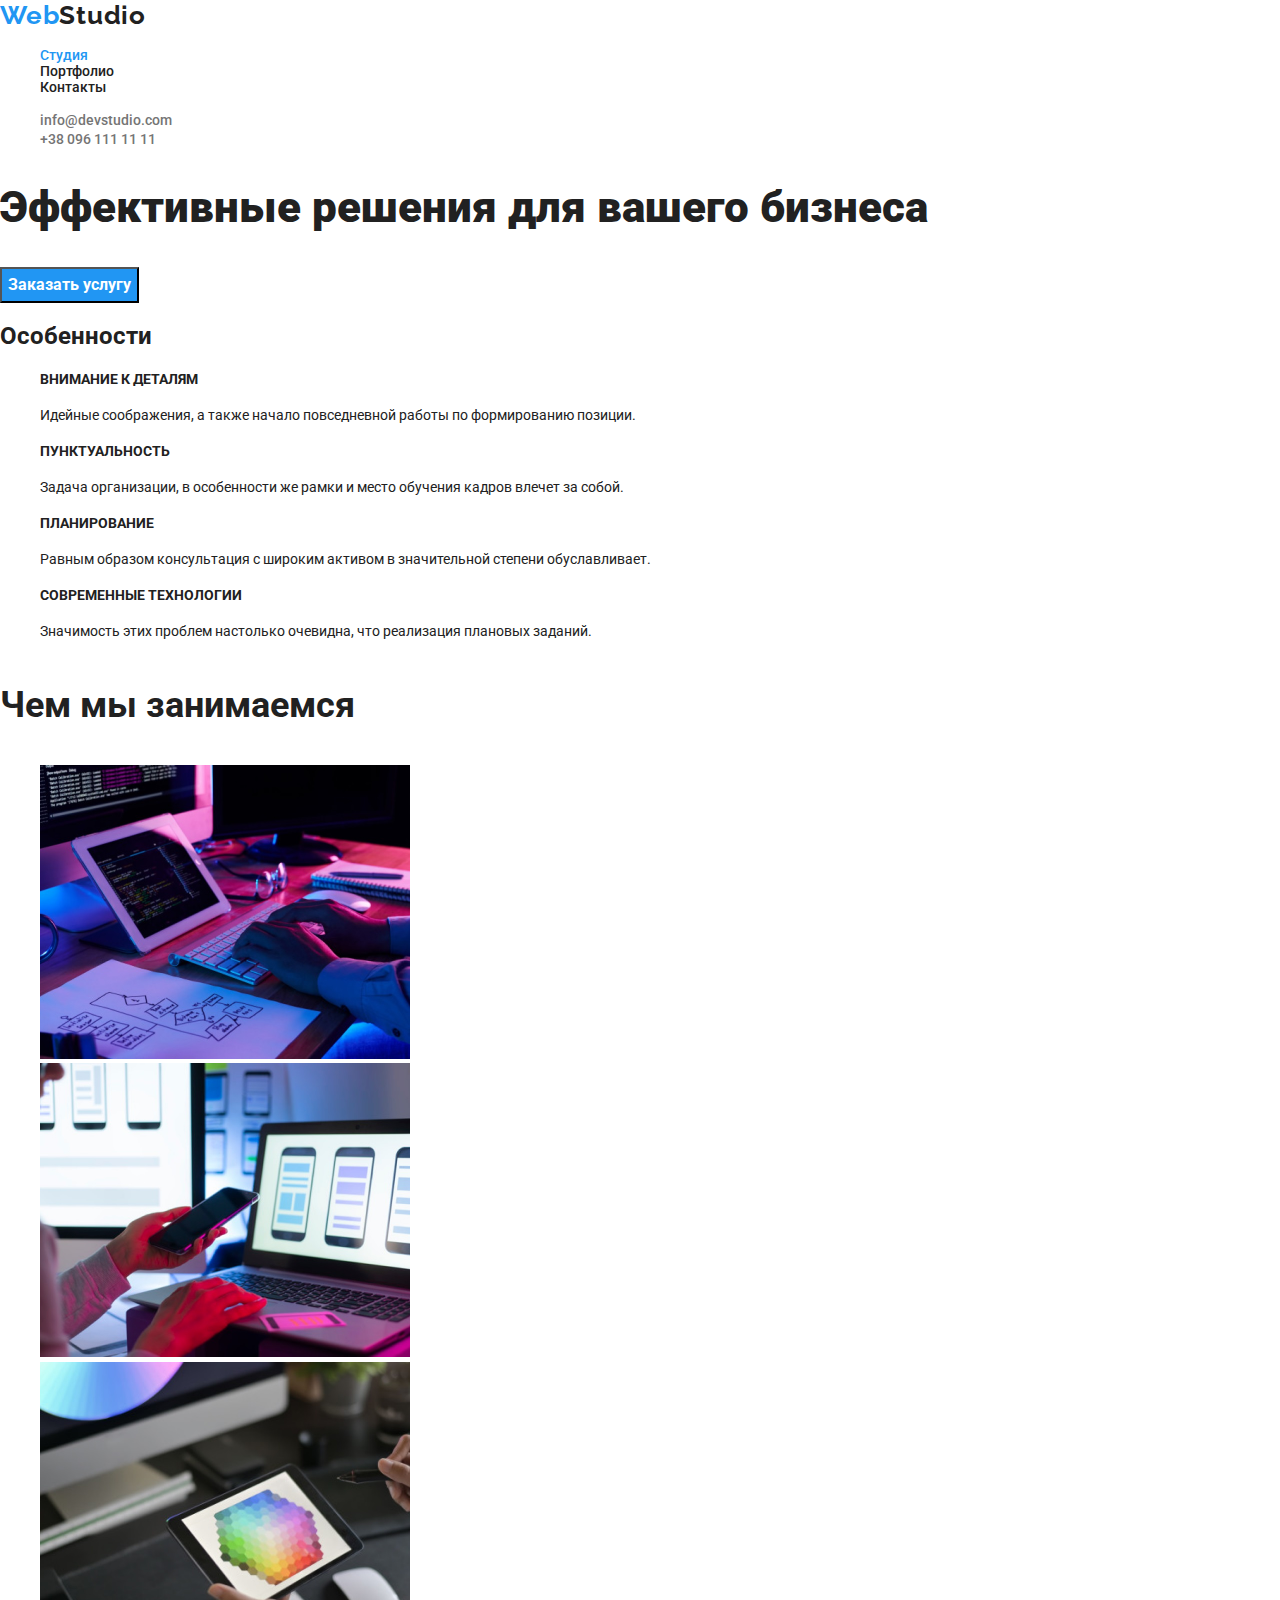
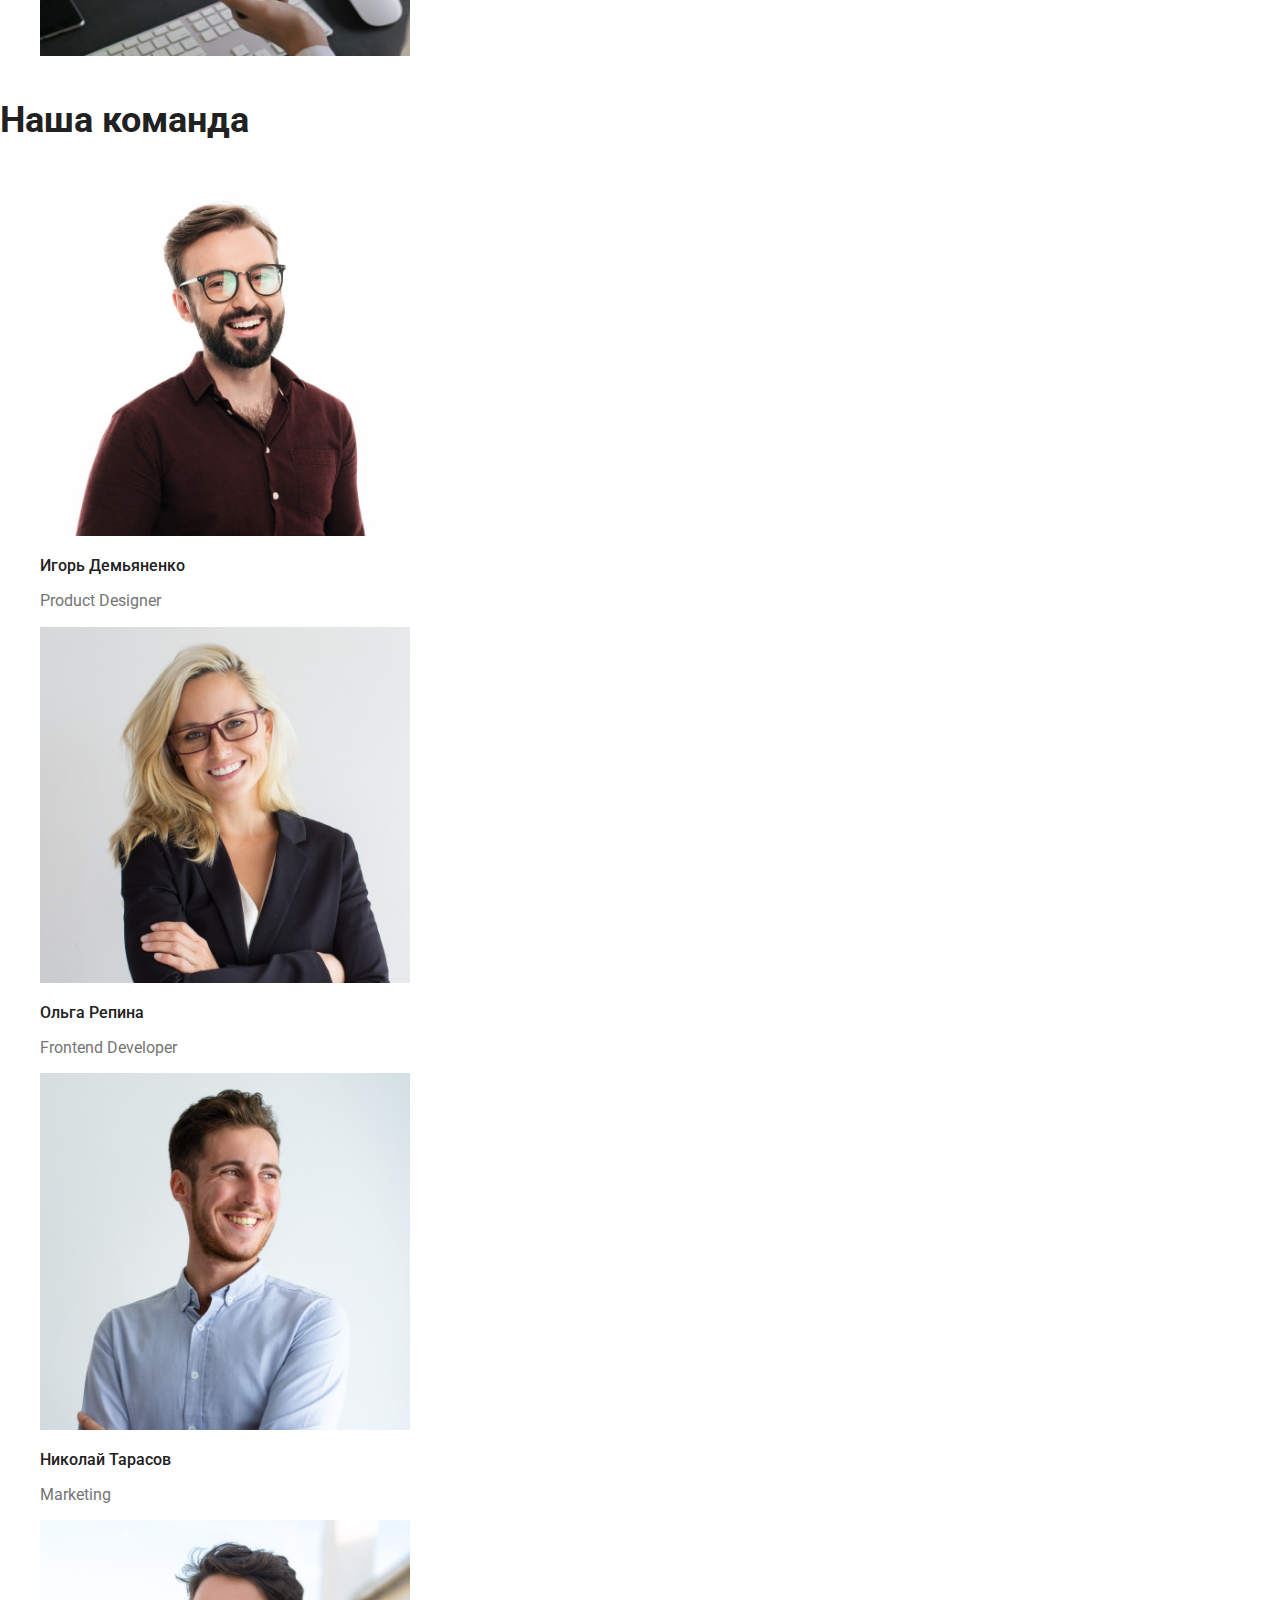
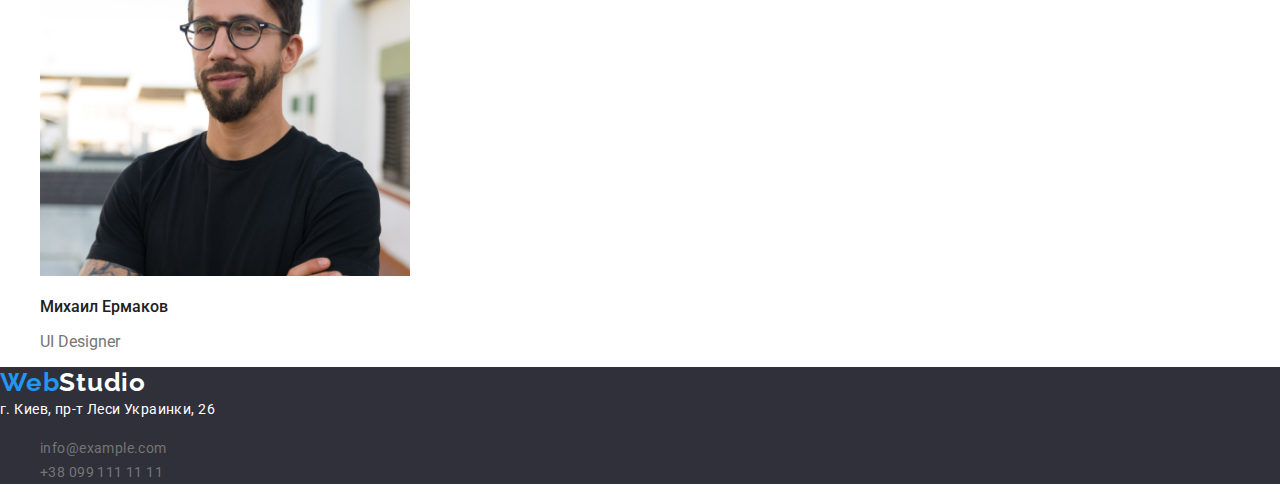
==== commit a0e5ea8c: "added li to footer" ====
--- a/index.html
+++ b/index.html
@@ -96,8 +96,14 @@
     <footer>
       <a class="logo" href="">Web<span class="logo-white">Studio</span></a>
       <address>г. Киев, пр-т Леси Украинки, 26</address>
-      <a class="contacts-footer" href="">info@example.com</a> <br />
-      <a class="contacts-footer" href="">+38 099 111 11 11</a>
+      <ul>
+        <li>
+          <a class="contacts-footer" href="">info@example.com</a>
+        </li>
+        <li>
+          <a class="contacts-footer" href="">+38 099 111 11 11</a>
+        </li>
+      </ul>
     </footer>
   </body>
 </html>
--- a/css/styles.css
+++ b/css/styles.css
@@ -151,12 +151,13 @@
   line-height: 1.63;
 }
 
-.projects .filter li {
+.projects .filter {
   border: none;
   box-sizing: content-box;
 }
 
 .filter button:active,
+.filter button:focus,
 .filter button:hover {
   color: var(--fontcolor-filter-button-active);
   background: var(--bgcolor-filter-button-active);
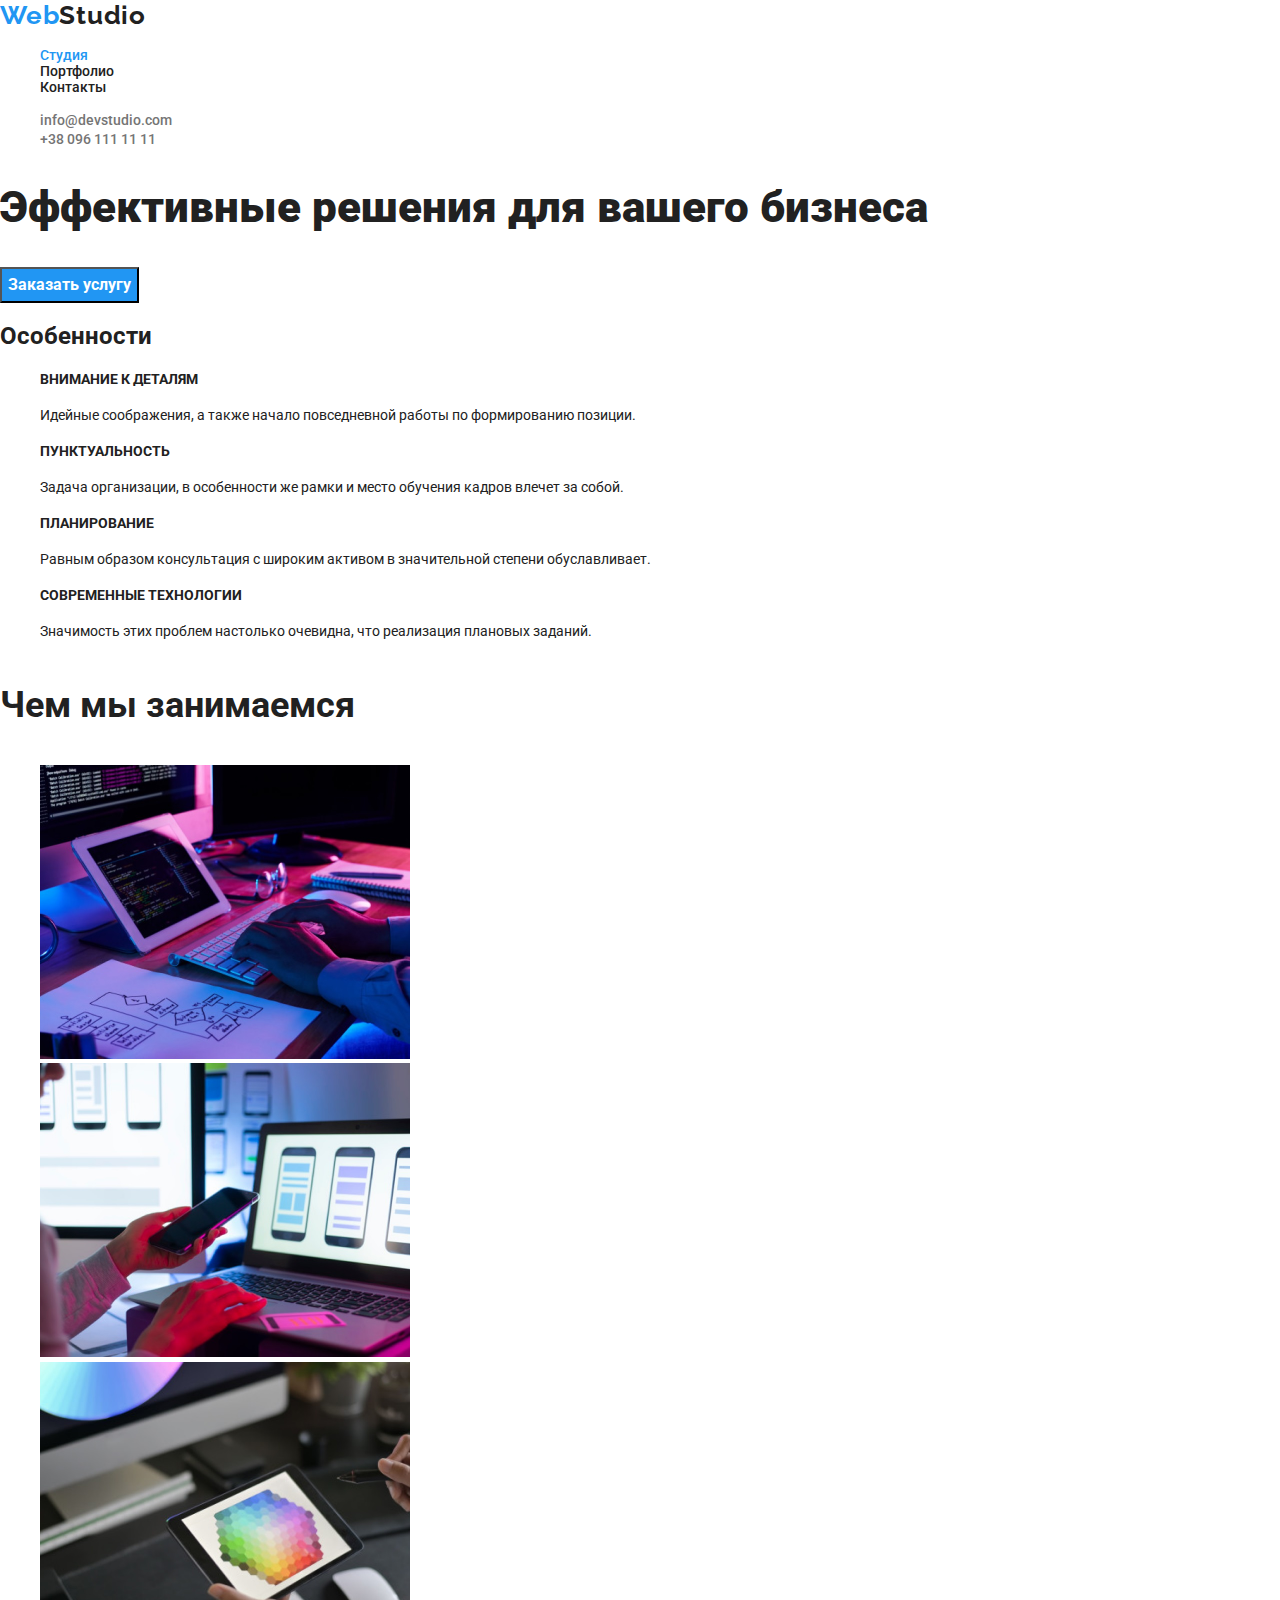
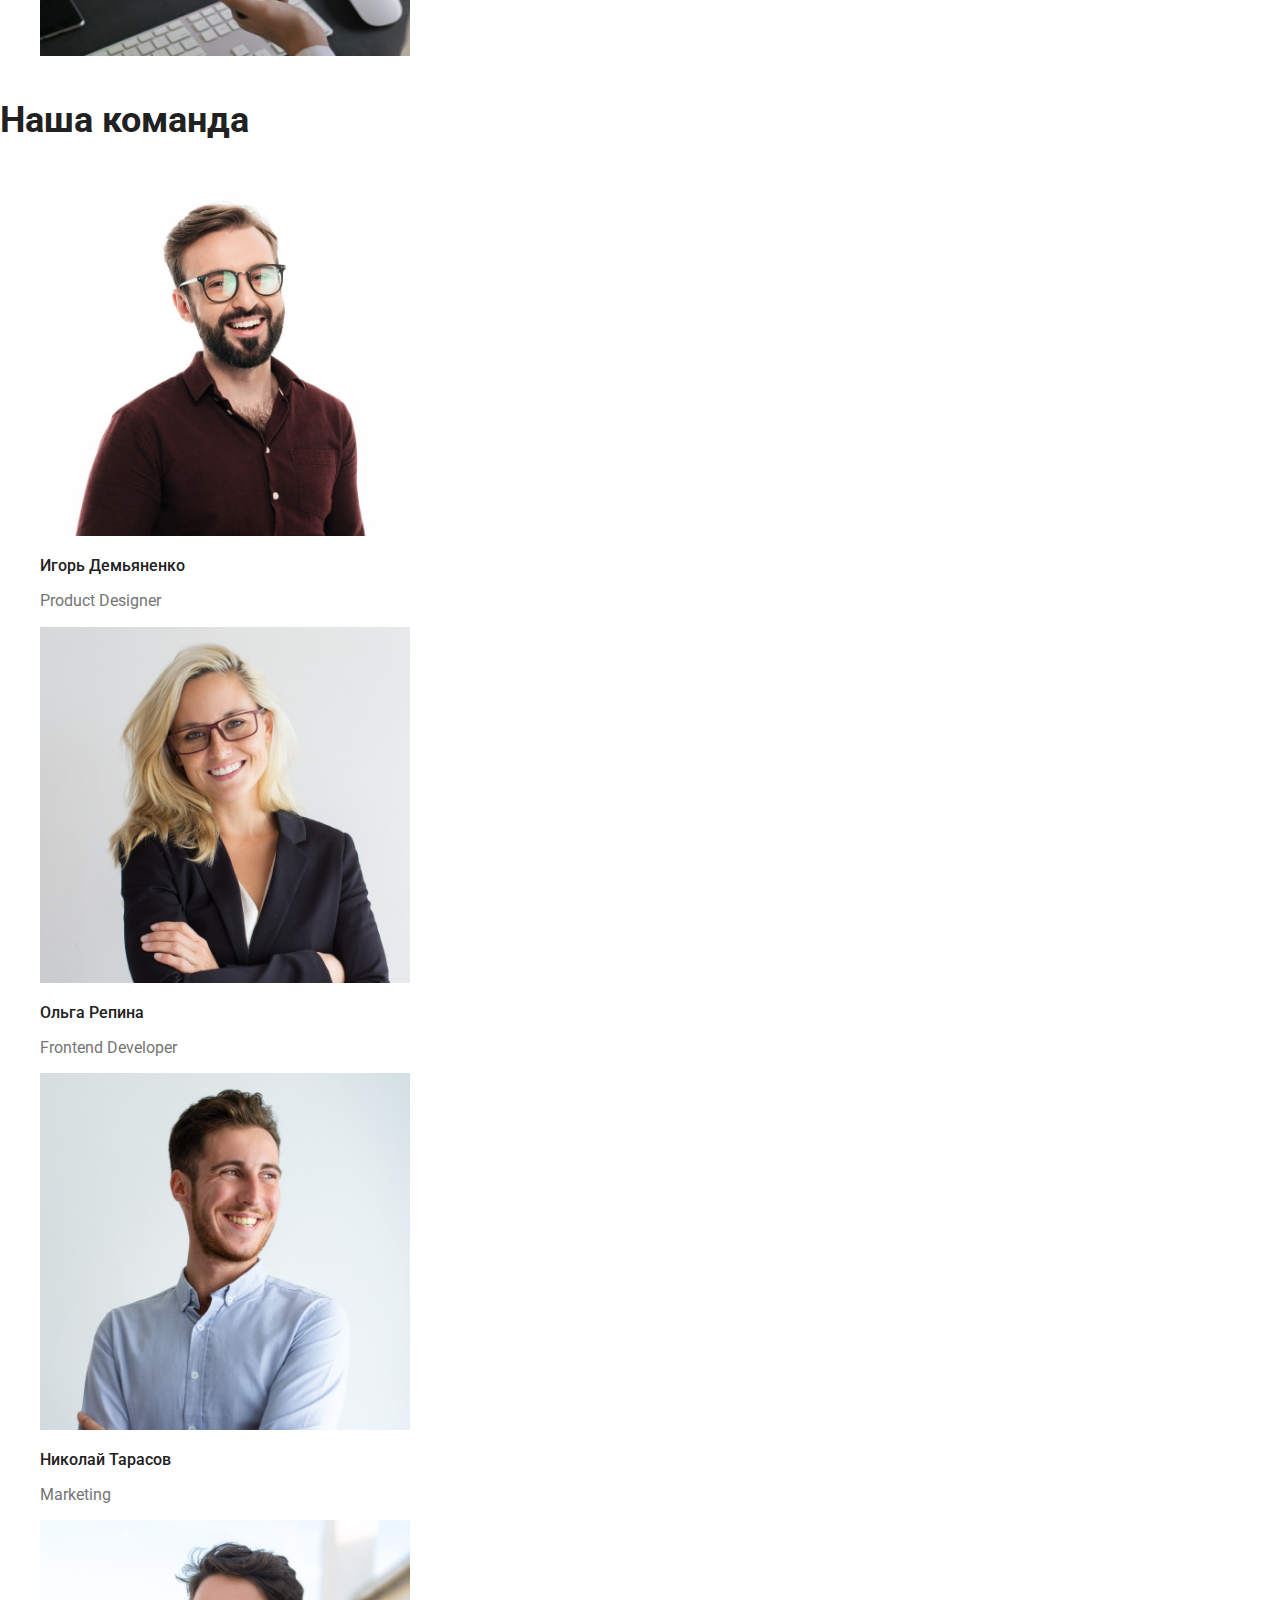
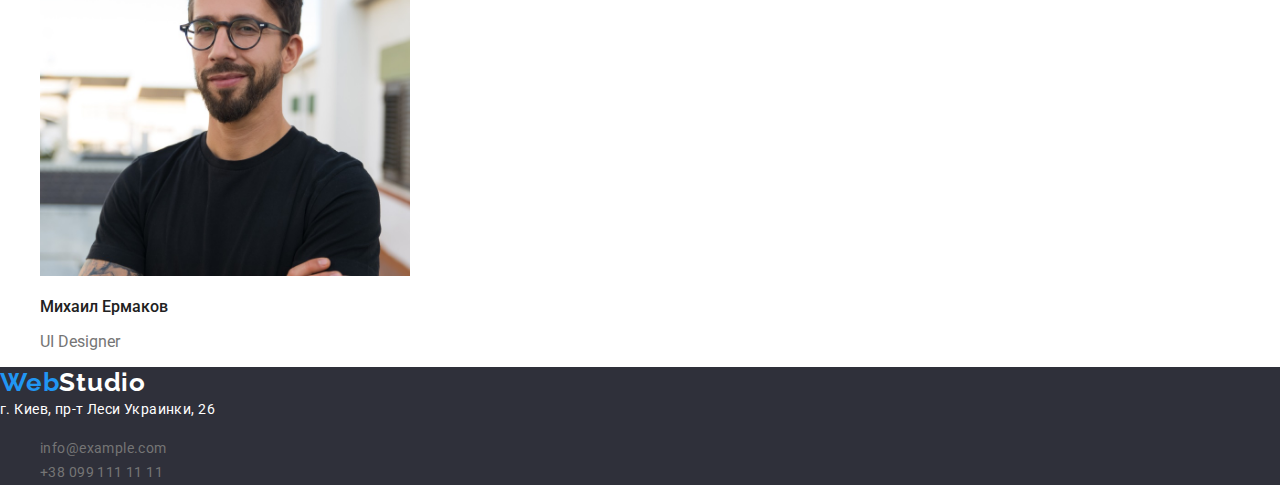
==== commit fa42c1c7: "changed address content" ====
--- a/index.html
+++ b/index.html
@@ -95,15 +95,17 @@
     </main>
     <footer>
       <a class="logo" href="">Web<span class="logo-white">Studio</span></a>
-      <address>г. Киев, пр-т Леси Украинки, 26</address>
-      <ul>
-        <li>
-          <a class="contacts-footer" href="">info@example.com</a>
-        </li>
-        <li>
-          <a class="contacts-footer" href="">+38 099 111 11 11</a>
-        </li>
-      </ul>
+      <address>
+        г. Киев, пр-т Леси Украинки, 26
+        <ul>
+          <li>
+            <a class="contacts-footer" href="">info@example.com</a>
+          </li>
+          <li>
+            <a class="contacts-footer" href="">+38 099 111 11 11</a>
+          </li>
+        </ul>
+      </address>
     </footer>
   </body>
 </html>
